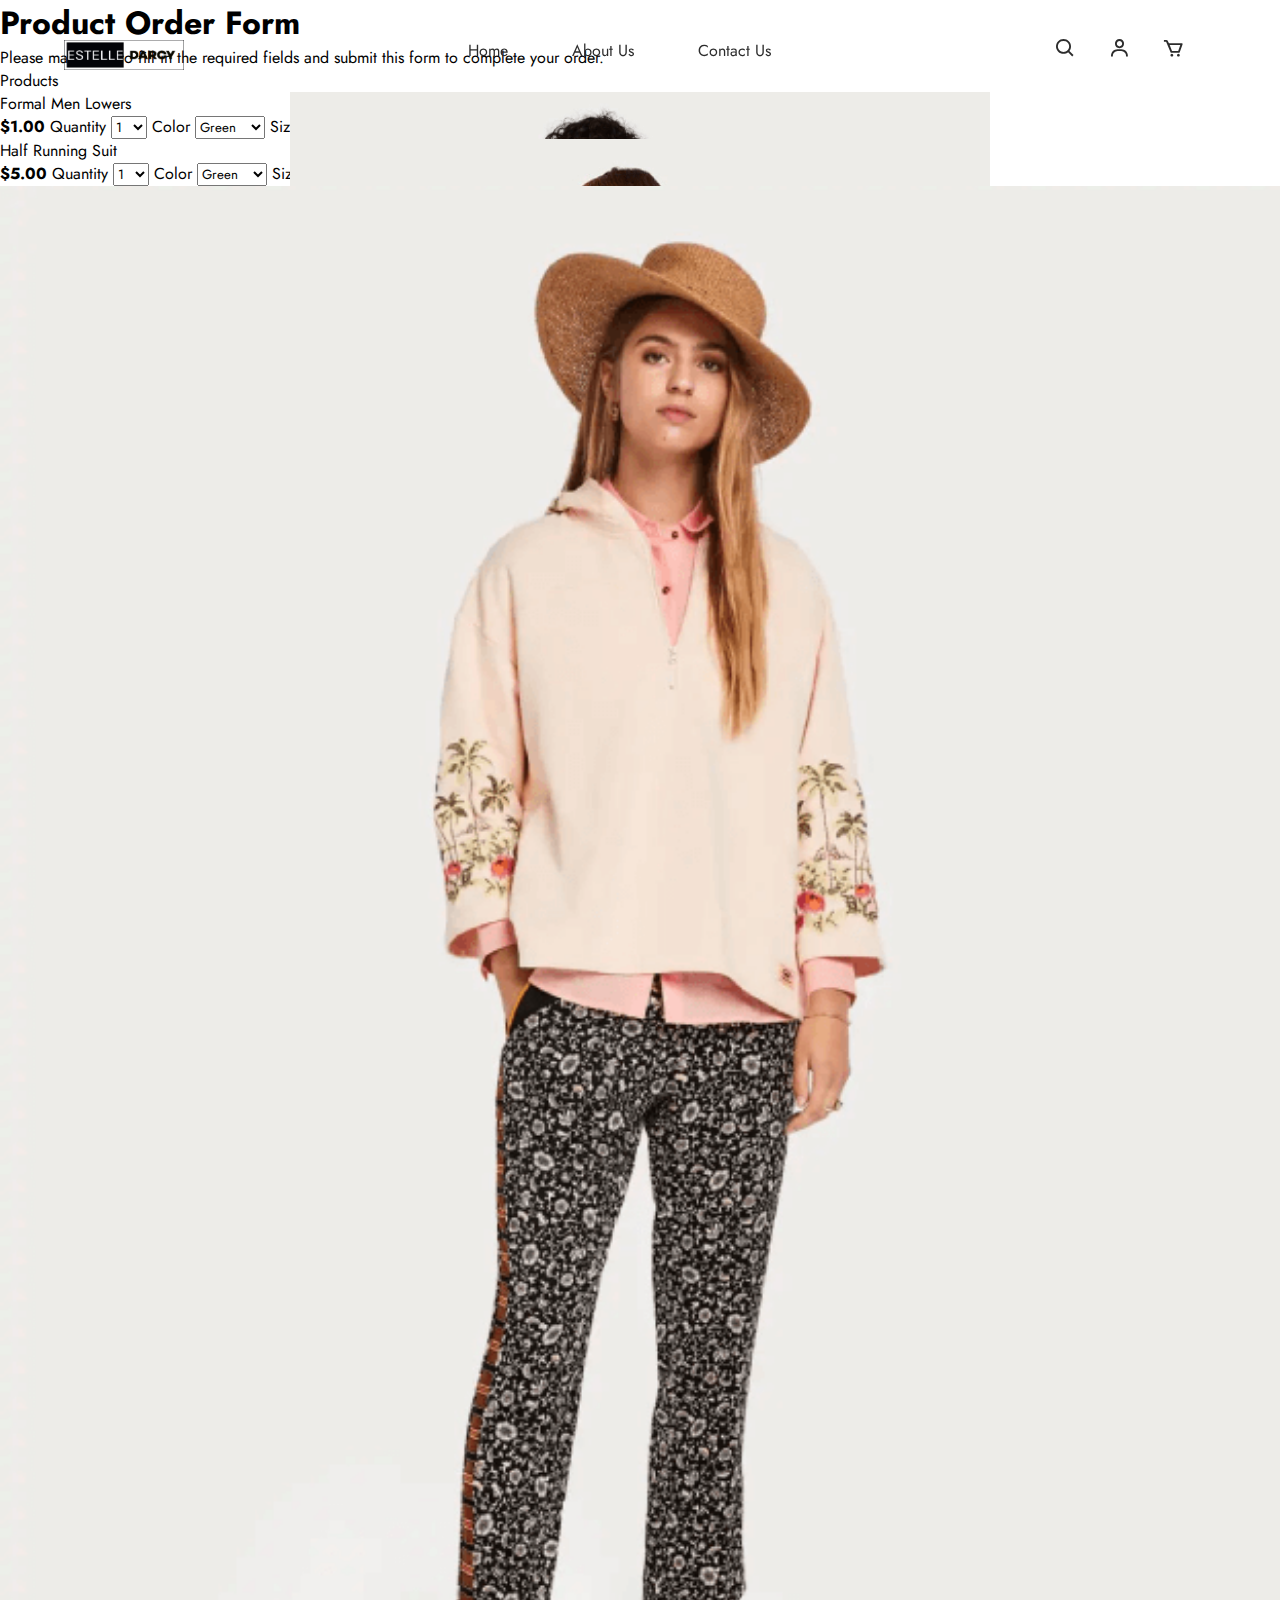
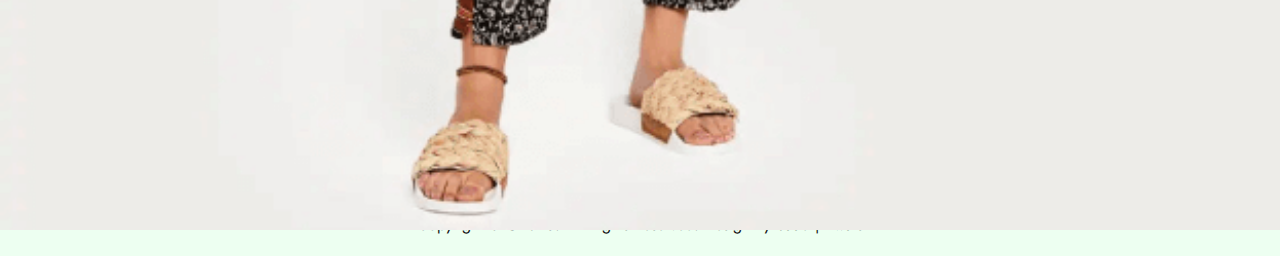
==== contactus.html @ 651a163e "code modified" ====
<!DOCTYPE html>
<html lang="en">

<head>
    <meta charset="UTF-8" />
    <meta name="viewport" content="width=device-width, initial-scale=1.0" />
    <!-- favicon link -->
    <link rel="shortcut icon" href="./Assets/Imgs/drive-download-20230809T152252Z-001/favicon_io/favicon.ico"
        type="image/x-icon" />
    <!-- CSS File link -->
    <link rel="stylesheet" href="./style/style.css" />
    <link rel="preconnect" href="https://fonts.googleapis.com" />
    <link rel="preconnect" href="https://fonts.gstatic.com" crossorigin />
    <link type="text/css" rel="stylesheet"
        href="https://cdn01.jotfor.ms/themes/CSS/5e6b428acc8c4e222d1beb91.css?v=3.3.44332&themeRevisionID=63a2351435646363a50e3ee0" />
    <link type="text/css" rel="stylesheet"
        href="https://cdn02.jotfor.ms/css/styles/payment/payment_styles.css?3.3.44332" />
    <link type="text/css" rel="stylesheet"
        href="https://cdn03.jotfor.ms/css/styles/payment/payment_feature.css?3.3.44332" />
    <link type="text/css" rel="stylesheet" href="https://cdn01.jotfor.ms/stylebuilder/donationBox.css?v=3.3.44332" />
    <link
        href="https://fonts.googleapis.com/css2?family=Jost:ital,wght@0,200;0,300;0,400;0,500;0,700;1,100&display=swap"
        rel="stylesheet" />
    <link rel="stylesheet" href="https://cdnjs.cloudflare.com/ajax/libs/font-awesome/6.4.2/css/all.min.css"
        integrity="sha512-z3gLpd7yknf1YoNbCzqRKc4qyor8gaKU1qmn+CShxbuBusANI9QpRohGBreCFkKxLhei6S9CQXFEbbKuqLg0DA=="
        crossorigin="anonymous" referrerpolicy="no-referrer" />
    <link rel="stylesheet" href="https://unpkg.com/boxicons@latest/css/boxicons.min.css" />
    <title>Contact Us</title>
</head>

<body>
    <!-- Header Section -->
    <header>
        <a href="#" class="logo">
            <img src="./Assets/Imgs/drive-download-20230809T152252Z-001/Untitled-1 [Recovered].png" alt="Site-logo" />
        </a>
        <ul class="navmenu">
            <li><a href="./Home.html">Home</a></li>
            <li><a href="#">About Us</a></li>
            <li><a href="./contactus.html">Contact Us</a></li>
        </ul>
        <div class="nav-icon">
            <a href="#"><i class="bx bx-search"></i></a>
            <a href="#"><i class="bx bx-user"></i></a>
            <a href="#"><i class="bx bx-cart"></i></a>
            <!-- <div class="bx bx-menu" id="menu-icon"></div> -->
        </div>
    </header>
    <!-- Form-section -->
    <form class="jotform-form" action="https://submit.jotform.com/submit/232235833407453" method="post"
        name="form_232235833407453" id="232235833407453" accept-charset="utf-8" autocomplete="on">
        <div role="main" class="form-all">
            <ul class="form-section page-section">
                <li id="cid_1" class="form-input-wide" data-type="control_head">
                    <div class="form-header-group header-large">
                        <div class="header-text httal htvam">
                            <h1 id="header_1" class="form-header" data-component="header">
                                Product Order Form
                            </h1>
                            <div id="subHeader_1" class="form-subHeader">
                                Please make sure to fill in the required fields and submit
                                this form to complete your order.
                            </div>
                        </div>
                    </div>
                </li>
                <li class="form-line card-3col" data-type="control_paypalcomplete" id="id_19" data-payment="true">
                    <label class="form-label form-label-top" id="label_19" for="input_19">Products</label>
                    <div id="cid_19" class="form-input-wide" data-layout="full">
                        <div data-wrapper-react="true">
                            <div data-wrapper-react="true" class="product-container-wrapper">
                                <div data-wrapper-react="true">
                                    <span
                                        class="form-product-item hover-product-item on_col1 show_image show_option full_img new_ui"
                                        categories="non-categorized" pid="1001" aria-labelledby="label_19">
                                        <div data-wrapper-react="true" class="form-product-item-detail new_ui">
                                            <div class="p_image">
                                                <div class="image_area form-product-image-with-options">
                                                    <div style="
                                position: absolute;
                                width: 100%;
                                height: 100%;
                              ">
                                                        <img style="
                                  width: 100%;
                                  height: 100%;
                                  object-fit: contain;
                                " src="./Assets/Imgs/drive-download-20230809T152252Z-001/2.jpg" loading="lazy" />
                                                    </div>
                                                </div>
                                            </div>
                                            <div for="input_19_1001" class="form-product-container">
                                                <span data-wrapper-react="true">
                                                    <div class="title_description">
                                                        <span class="form-product-name"
                                                            id="product-name-input_19_1001">Formal Men Lowers</span>
                                                        <span class="form-product-description"
                                                            id="product-name-description-input_19_1001">
                                                        </span>
                                                    </div>
                                                    <span class="form-product-details">
                                                        <b>
                                                            <span data-wrapper-react="true">$<span
                                                                    id="input_19_1001_price">1.00</span></span>
                                                        </b>
                                                    </span>
                                                </span>
                                                <span class="form-sub-label-container" style="vertical-align: top">
                                                    <label class="form-sub-label" for="input_19_quantity_1001_0"
                                                        style="min-height: 13px" aria-hidden="false">Quantity</label>
                                                    <span class="select_cont">
                                                        <select class="form-dropdown"
                                                            name="q19_products[special_1001][item_0]"
                                                            id="input_19_quantity_1001_0" aria-label="Select Quantity">
                                                            <option value="1">1</option>
                                                            <option value="2">2</option>
                                                            <option value="3">3</option>
                                                            <option value="4">4</option>
                                                            <option value="5">5</option>
                                                            <option value="6">6</option>
                                                            <option value="7">7</option>
                                                            <option value="8">8</option>
                                                            <option value="9">9</option>
                                                            <option value="10">10</option>
                                                        </select>
                                                    </span>
                                                </span>
                                                <span class="form-sub-label-container" style="vertical-align: top">
                                                    <label class="form-sub-label" for="input_19_custom_1001_1"
                                                        style="min-height: 13px" aria-hidden="false">Color</label>
                                                    <span class="select_cont">
                                                        <select class="form-dropdown"
                                                            name="q19_products[special_1001][item_1]"
                                                            id="input_19_custom_1001_1" aria-label="Select Color">
                                                            <option value="Green">Green</option>
                                                            <option value="Blue">Blue</option>
                                                            <option value="Red">Red</option>
                                                            <option value="Yellow">Yellow</option>
                                                            <option value="Magenta">Magenta</option>
                                                            <option value="Grey">Grey</option>
                                                        </select>
                                                    </span>
                                                </span>
                                                <span class="form-sub-label-container" style="vertical-align: top">
                                                    <label class="form-sub-label" for="input_19_custom_1001_2"
                                                        style="min-height: 13px" aria-hidden="false">Size</label>
                                                    <span class="select_cont">
                                                        <select class="form-dropdown"
                                                            name="q19_products[special_1001][item_2]"
                                                            id="input_19_custom_1001_2"
                                                            aria-label="Select T-Shirt Size">
                                                            <option value="XS">XS</option>
                                                            <option value="S">S</option>
                                                            <option value="M">M</option>
                                                            <option value="L">L</option>
                                                            <option value="XL">XL</option>
                                                            <option value="XXL">XXL</option>
                                                            <option value="XXXL">XXXL</option>
                                                        </select></span>
                                                </span>
                                            </div>
                                        </div>
                                    </span>
                                    <span
                                        class="form-product-item hover-product-item on_col2 show_image show_option full_img new_ui"
                                        categories="non-categorized" pid="1002" aria-labelledby="label_19">
                                        <div data-wrapper-react="true" class="form-product-item-detail new_ui">
                                            <div class="p_image">
                                                <div class="image_area form-product-image-with-options">
                                                    <div style="
                                position: absolute;
                                width: 100%;
                                height: 100%;
                              ">
                                                        <img style="
                                  width: 100%;
                                  height: 100%;
                                  object-fit: contain;
                                " src="./Assets/Imgs/drive-download-20230809T152252Z-001/3.jpg" loading="lazy" />
                                                    </div>
                                                </div>
                                            </div>
                                            <div for="input_19_1002" class="form-product-container">
                                                <span data-wrapper-react="true">
                                                    <div class="title_description">
                                                        <span class="form-product-name"
                                                            id="product-name-input_19_1002">Half Running Suit</span>
                                                        <span class="form-product-description"
                                                            id="product-name-description-input_19_1002">
                                                        </span>
                                                    </div>
                                                    <span class="form-product-details">
                                                        <b>
                                                            <span data-wrapper-react="true">$<span
                                                                    id="input_19_1002_price">5.00</span>
                                                            </span>
                                                        </b>
                                                    </span>
                                                </span>
                                                <span class="form-sub-label-container" style="vertical-align: top">
                                                    <label class="form-sub-label" for="input_19_quantity_1002_0"
                                                        style="min-height: 13px" aria-hidden="false">Quantity</label>
                                                    <span class="select_cont">
                                                        <select class="form-dropdown"
                                                            name="q19_products[special_1002][item_0]"
                                                            id="input_19_quantity_1002_0" aria-label="Select Quantity">
                                                            <option value="1">1</option>
                                                            <option value="2">2</option>
                                                            <option value="3">3</option>
                                                            <option value="4">4</option>
                                                            <option value="5">5</option>
                                                            <option value="6">6</option>
                                                            <option value="7">7</option>
                                                            <option value="8">8</option>
                                                            <option value="9">9</option>
                                                            <option value="10">10</option>
                                                        </select>
                                                    </span>
                                                </span>
                                                <span class="form-sub-label-container" style="vertical-align: top">
                                                    <label class="form-sub-label" for="input_19_custom_1002_1"
                                                        style="min-height: 13px" aria-hidden="false">Color</label>
                                                    <span class="select_cont">
                                                        <select class="form-dropdown"
                                                            name="q19_products[special_1002][item_1]"
                                                            id="input_19_custom_1002_1" aria-label="Select Color">
                                                            <option value="Green">Green</option>
                                                            <option value="Blue">Blue</option>
                                                            <option value="Red">Red</option>
                                                            <option value="Black">Black</option>
                                                            <option value="Magenta">Magenta</option>
                                                        </select>
                                                    </span>
                                                </span>
                                                <span class="form-sub-label-container" style="vertical-align: top">
                                                    <label class="form-sub-label" for="input_19_custom_1002_2"
                                                        style="min-height: 13px" aria-hidden="false">Size</label>
                                                    <span class="select_cont">
                                                        <select class="form-dropdown"
                                                            name="q19_products[special_1002][item_2]"
                                                            id="input_19_custom_1002_2"
                                                            aria-label="Select Sweatshirt Size">
                                                            <option value="XS">XS</option>
                                                            <option value="S">S</option>
                                                            <option value="M">M</option>
                                                            <option value="L">L</option>
                                                            <option value="XL">XL</option>
                                                            <option value="XXL">XXL</option>
                                                            <option value="XXXL">XXXL</option>
                                                        </select>
                                                    </span>
                                                </span>
                                            </div>
                                            <div class="focus_action_button_container">
                                                <a class="btn-inline-product-delete"> </a>
                                                <a class="btn-inline-product-settings"> </a>
                                            </div>
                                        </div>
                                    </span>
                                    <div class="p_item_separator"></div>
                                    <span
                                        class="form-product-item hover-product-item on_col3 show_image show_option new_ui"
                                        categories="non-categorized" pid="1003" aria-labelledby="label_19">
                                        <div data-wrapper-react="true" class="form-product-item-detail new_ui">
                                            <div class="p_col">
                                                <div class="p_checkbox"></div>
                                            </div>
                                            <div class="p_image">
                                                <div class="image_area form-product-image-with-options">
                                                    <div style="
                                position: absolute;
                                width: 100%;
                                height: 100;
                              ">
                                                        <img role="img" style="
                                  width: 100%;
                                  height: 100%;
                                  object-fit: cover;
                                " src="./Assets/Imgs/drive-download-20230809T152252Z-001/1.jpg" loading="lazy" />
                                                    </div>
                                                </div>
                                            </div>
                                            <div for="input_19_1003" class="form-product-container">
                                                <span data-wrapper-react="true">
                                                    <div class="title_description">
                                                        <span class="form-product-name"
                                                            id="product-name-input_19_1003">Half Running Suit</span>
                                                        <span class="form-product-description"
                                                            id="product-name-description-input_19_1003"></span>
                                                    </div>
                                                    <span class="form-product-details">
                                                        <b>
                                                            <span data-wrapper-react="true">$
                                                                <span id="input_19_1003_price">10.00</span>
                                                            </span>
                                                        </b>
                                                    </span>
                                                </span>
                                                <span class="form-sub-label-container" style="vertical-align: top">
                                                    <label class="form-sub-label" for="input_19_quantity_1003_0"
                                                        style="min-height: 13px" aria-hidden="false">Quantity</label>
                                                    <span class="select_cont">
                                                        <select class="form-dropdown"
                                                            name="q19_products[special_1003][item_0]"
                                                            id="input_19_quantity_1003_0" aria-label="Select Quantity">
                                                            <option value="1">1</option>
                                                            <option value="2">2</option>
                                                            <option value="3">3</option>
                                                            <option value="4">4</option>
                                                            <option value="5">5</option>
                                                            <option value="6">6</option>
                                                            <option value="7">7</option>
                                                            <option value="8">8</option>
                                                            <option value="9">9</option>
                                                            <option value="10">10</option>
                                                        </select>
                                                    </span>
                                                </span>
                                                <span class="form-sub-label-container" style="vertical-align: top">
                                                    <label class="form-sub-label" for="input_19_custom_1003_1"
                                                        style="min-height: 13px" aria-hidden="false">Color</label>
                                                    <span class="select_cont">
                                                        <select class="form-dropdown"
                                                            name="q19_products[special_1003][item_1]"
                                                            id="input_19_custom_1003_1" aria-label="Select Shoe Size">
                                                            <option value="Green">Green</option>
                                                            <option value="Red">Red</option>
                                                            <option value="Black">Black</option>
                                                            <option value="White">White</option>
                                                            <option value="Blue">Blue</option>
                                                            <option value="Green">Green</option>
                                                            <option value="Yellow">Yellow</option>
                                                            <option value="Peach">Peach</option>
                                                            <option value="Skin">Skin</option>
                                                            <option value="Off white">Off white</option>
                                                            <option value="Royal blue">Royal Blue</option>
                                                        </select>
                                                    </span></span>
                                                <span class="form-sub-label-container" style="vertical-align: top">
                                                    <label class="form-sub-label" for="input_19_custom_1002_2"
                                                        style="min-height: 13px" aria-hidden="false">Size</label>
                                                    <span class="select_cont">
                                                        <select class="form-dropdown"
                                                            name="q19_products[special_1002][item_2]"
                                                            id="input_19_custom_1002_2"
                                                            aria-label="Select Sweatshirt Size">
                                                            <option value="XS">XS</option>
                                                            <option value="S">S</option>
                                                            <option value="M">M</option>
                                                            <option value="L">L</option>
                                                            <option value="XL">XL</option>
                                                            <option value="XXL">XXL</option>
                                                            <option value="XXXL">XXXL</option>
                                                        </select>
                                                    </span>
                                                </span>
                                            </div>
                                            <div class="focus_action_button_container">
                                                <a class="btn-inline-product-delete"> </a>
                                                <a class="btn-inline-product-settings"> </a>
                                            </div>
                                        </div>
                                    </span>
                                    <div class="payment_footer new_ui">
                                        <div class="total_area">
                                            <div class="form-payment-total">
                                                <div id="total-text">Total</div>
                                                <div class="form-payment-price">
                                                    <span data-wrapper-react="true">$<span
                                                            id="payment_total">0.00</span></span>
                                                </div>
                                            </div>
                                        </div>
                                    </div>
                                </div>
                            </div>
                        </div>
                    </div>
                </li>
                <li class="form-line" data-type="control_fullname" id="id_2">
                    <label class="form-label form-label-top" id="label_2" for="first_2">Full Name</label>
                    <div id="cid_2" class="form-input-wide" data-layout="full">
                        <div data-wrapper-react="true">
                            <span class="form-sub-label-container" style="vertical-align: top" data-input-type="first">
                                <input type="text" id="first_2" name="q2_fullName2[first]" class="form-textbox"
                                    data-defaultvalue="" autocomplete="section-input_2 given-name" size="10" value=""
                                    data-component="first" aria-labelledby="label_2 sublabel_2_first" />
                                <label class="form-sub-label" for="first_2" id="sublabel_2_first"
                                    style="min-height: 13px" aria-hidden="false">First Name</label>
                            </span>
                            <span class="form-sub-label-container" style="vertical-align: top" data-input-type="last">
                                <input type="text" id="last_2" name="q2_fullName2[last]" class="form-textbox"
                                    data-defaultvalue="" autocomplete="section-input_2 family-name" size="15" value=""
                                    data-component="last" aria-labelledby="label_2 sublabel_2_last" />
                                <label class="form-sub-label" for="last_2" id="sublabel_2_last" style="min-height: 13px"
                                    aria-hidden="false">Last Name</label>
                            </span>
                        </div>
                    </div>
                </li>
                <li class="form-line" data-type="control_email" id="id_3">
                    <label class="form-label form-label-top" id="label_3" for="input_3">
                        E-mail
                    </label>
                    <div id="cid_3" class="form-input-wide" data-layout="half">
                        <span class="form-sub-label-container" style="vertical-align: top"><input type="email"
                                id="input_3" name="q3_email3" class="form-textbox validate[Email]" data-defaultvalue=""
                                style="width: 310px" size="310" value="" placeholder="ex: myname@example.com"
                                data-component="email" aria-labelledby="label_3 sublabel_input_3" /><label
                                class="form-sub-label" for="input_3" id="sublabel_input_3" style="min-height: 13px"
                                aria-hidden="false">example@example.com</label></span>
                    </div>
                </li>
                <li class="form-line" data-type="control_phone" id="id_5">
                    <label class="form-label form-label-top" id="label_5" for="input_5_full">
                        Contact Number
                    </label>
                    <div id="cid_5" class="form-input-wide" data-layout="half">
                        <span class="form-sub-label-container" style="vertical-align: top"><input type="tel"
                                id="input_5_full" name="q5_contactNumber[full]" data-type="mask-number"
                                class="mask-phone-number form-textbox validate[Fill Mask]" data-defaultvalue=""
                                autocomplete="section-input_5 tel-national" style="width: 310px" data-masked="true"
                                value="" placeholder="(000) 000-0000" data-component="phone"
                                aria-labelledby="label_5" /></span>
                    </div>
                </li>
                <li class="form-line" data-type="control_address" id="id_4">
                    <label class="form-label form-label-top" id="label_4" for="input_4_addr_line1">
                        Billing Address
                    </label>
                    <div id="cid_4" class="form-input-wide" data-layout="full">
                        <div summary="" class="form-address-table jsTest-addressField">
                            <div class="form-address-line-wrapper jsTest-address-line-wrapperField">
                                <span class="form-address-line form-address-street-line jsTest-address-lineField"><span
                                        class="form-sub-label-container" style="vertical-align: top"><input type="text"
                                            id="input_4_addr_line1" name="q4_billingAddress[addr_line1]"
                                            class="form-textbox form-address-line" data-defaultvalue=""
                                            autocomplete="section-input_4 address-line1" value=""
                                            data-component="address_line_1"
                                            aria-labelledby="label_4 sublabel_4_addr_line1" required="" /><label
                                            class="form-sub-label" for="input_4_addr_line1" id="sublabel_4_addr_line1"
                                            style="min-height: 13px" aria-hidden="false">Street
                                            Address</label></span></span>
                            </div>
                            <div class="form-address-line-wrapper jsTest-address-line-wrapperField">
                                <span class="form-address-line form-address-street-line jsTest-address-lineField"><span
                                        class="form-sub-label-container" style="vertical-align: top"><input type="text"
                                            id="input_4_addr_line2" name="q4_billingAddress[addr_line2]"
                                            class="form-textbox form-address-line" data-defaultvalue=""
                                            autocomplete="section-input_4 address-line2" value=""
                                            data-component="address_line_2"
                                            aria-labelledby="label_4 sublabel_4_addr_line2" /><label
                                            class="form-sub-label" for="input_4_addr_line2" id="sublabel_4_addr_line2"
                                            style="min-height: 13px" aria-hidden="false">Street Address Line
                                            2</label></span></span>
                            </div>
                            <div class="form-address-line-wrapper jsTest-address-line-wrapperField">
                                <span class="form-address-line form-address-city-line jsTest-address-lineField"><span
                                        class="form-sub-label-container" style="vertical-align: top"><input type="text"
                                            id="input_4_city" name="q4_billingAddress[city]"
                                            class="form-textbox form-address-city" data-defaultvalue=""
                                            autocomplete="section-input_4 address-level2" value="" data-component="city"
                                            aria-labelledby="label_4 sublabel_4_city" required="" /><label
                                            class="form-sub-label" for="input_4_city" id="sublabel_4_city"
                                            style="min-height: 13px" aria-hidden="false">City</label></span></span><span
                                    class="form-address-line form-address-state-line jsTest-address-lineField"><span
                                        class="form-sub-label-container" style="vertical-align: top"><input type="text"
                                            id="input_4_state" name="q4_billingAddress[state]"
                                            class="form-textbox form-address-state" data-defaultvalue=""
                                            autocomplete="section-input_4 address-level1" value=""
                                            data-component="state" aria-labelledby="label_4 sublabel_4_state"
                                            required="" /><label class="form-sub-label" for="input_4_state"
                                            id="sublabel_4_state" style="min-height: 13px" aria-hidden="false">State /
                                            Province</label></span></span>
                            </div>
                            <div class="form-address-line-wrapper jsTest-address-line-wrapperField">
                                <span class="form-address-line form-address-zip-line jsTest-address-lineField"><span
                                        class="form-sub-label-container" style="vertical-align: top"><input type="text"
                                            id="input_4_postal" name="q4_billingAddress[postal]"
                                            class="form-textbox form-address-postal" data-defaultvalue=""
                                            autocomplete="section-input_4 postal-code" value="" data-component="zip"
                                            aria-labelledby="label_4 sublabel_4_postal" required="" /><label
                                            class="form-sub-label" for="input_4_postal" id="sublabel_4_postal"
                                            style="min-height: 13px" aria-hidden="false">Postal / Zip
                                            Code</label></span></span><span
                                    class="form-address-line form-address-country-line jsTest-address-lineField"><span
                                        class="form-sub-label-container" style="vertical-align: top"><select
                                            class="form-dropdown form-address-country" name="q4_billingAddress[country]"
                                            id="input_4_country" data-component="country" required=""
                                            aria-labelledby="label_4 sublabel_4_country"
                                            autocomplete="section-input_4 country">
                                            <option value="">Please Select</option>
                                            <option value="British Virgin Islands">
                                                British Virgin Islands
                                            </option>
                                            <option value="Isle of Man">Isle of Man</option>
                                            <option value="US Virgin Islands">
                                                US Virgin Islands
                                            </option>
                                            <option value="Wallis and Futuna">
                                                Wallis and Futuna
                                            </option>
                                            <option value="Western Sahara">Western Sahara</option>
                                            <option value="Yemen">Yemen</option>
                                            <option value="Zambia">Zambia</option>
                                            <option value="Zimbabwe">Zimbabwe</option>
                                            <option value="other">Other</option>
                                        </select>
                                        <label class="form-sub-label" for="input_4_country" id="sublabel_4_country"
                                            style="min-height: 13px" aria-hidden="false">Country</label>
                                    </span></span>
                            </div>
                        </div>
                    </div>
                </li>
                <li class="form-line" data-type="control_radio" id="id_17">
                    <label class="form-label form-label-top form-label-auto" id="label_17" for="input_17">
                        Is shipping address same as billing address?
                    </label>
                    <div id="cid_17" class="form-input-wide" data-layout="full">
                        <div class="form-single-column" role="group" aria-labelledby="label_17" data-component="radio">
                            <span class="form-radio-item" style="clear: left"><span class="dragger-item"></span><input
                                    type="radio" aria-describedby="label_17" class="form-radio" id="input_17_0"
                                    name="q17_isShipping17" value="Yes" /><label id="label_input_17_0"
                                    for="input_17_0">Yes</label></span><span class="form-radio-item"
                                style="clear: left"><span class="dragger-item"></span><input type="radio"
                                    aria-describedby="label_17" class="form-radio" id="input_17_1"
                                    name="q17_isShipping17" value="No" /><label id="label_input_17_1"
                                    for="input_17_1">No</label></span>
                        </div>
                    </div>
                </li>
                <li class="form-line form-field-hidden" style="display: none" data-type="control_address" id="id_10">
                    <label class="form-label form-label-top" id="label_10" for="input_10_addr_line1">
                        Shipping Adress
                    </label>
                    <div id="cid_10" class="form-input-wide" data-layout="full">
                        <div summary="" class="form-address-table jsTest-addressField">
                            <div class="form-address-line-wrapper jsTest-address-line-wrapperField">
                                <span class="form-address-line form-address-street-line jsTest-address-lineField"><span
                                        class="form-sub-label-container" style="vertical-align: top"><input type="text"
                                            id="input_10_addr_line1" name="q10_shippingAdress[addr_line1]"
                                            class="form-textbox form-address-line" data-defaultvalue=""
                                            autocomplete="section-input_10 address-line1" value=""
                                            data-component="address_line_1"
                                            aria-labelledby="label_10 sublabel_10_addr_line1" required="" /><label
                                            class="form-sub-label" for="input_10_addr_line1" id="sublabel_10_addr_line1"
                                            style="min-height: 13px" aria-hidden="false">Street
                                            Address</label></span></span>
                            </div>
                            <div class="form-address-line-wrapper jsTest-address-line-wrapperField">
                                <span class="form-address-line form-address-street-line jsTest-address-lineField"><span
                                        class="form-sub-label-container" style="vertical-align: top"><input type="text"
                                            id="input_10_addr_line2" name="q10_shippingAdress[addr_line2]"
                                            class="form-textbox form-address-line" data-defaultvalue=""
                                            autocomplete="section-input_10 address-line2" value=""
                                            data-component="address_line_2"
                                            aria-labelledby="label_10 sublabel_10_addr_line2" /><label
                                            class="form-sub-label" for="input_10_addr_line2" id="sublabel_10_addr_line2"
                                            style="min-height: 13px" aria-hidden="false">Street Address Line
                                            2</label></span></span>
                            </div>
                            <div class="form-address-line-wrapper jsTest-address-line-wrapperField">
                                <span class="form-address-line form-address-city-line jsTest-address-lineField"><span
                                        class="form-sub-label-container" style="vertical-align: top"><input type="text"
                                            id="input_10_city" name="q10_shippingAdress[city]"
                                            class="form-textbox form-address-city" data-defaultvalue=""
                                            autocomplete="section-input_10 address-level2" value=""
                                            data-component="city" aria-labelledby="label_10 sublabel_10_city"
                                            required="" /><label class="form-sub-label" for="input_10_city"
                                            id="sublabel_10_city" style="min-height: 13px"
                                            aria-hidden="false">City</label></span></span><span
                                    class="form-address-line form-address-state-line jsTest-address-lineField"><span
                                        class="form-sub-label-container" style="vertical-align: top"><input type="text"
                                            id="input_10_state" name="q10_shippingAdress[state]"
                                            class="form-textbox form-address-state" data-defaultvalue=""
                                            autocomplete="section-input_10 address-level1" value=""
                                            data-component="state" aria-labelledby="label_10 sublabel_10_state"
                                            required="" /><label class="form-sub-label" for="input_10_state"
                                            id="sublabel_10_state" style="min-height: 13px" aria-hidden="false">State /
                                            Province</label></span></span>
                            </div>
                            <div class="form-address-line-wrapper jsTest-address-line-wrapperField">
                                <span class="form-address-line form-address-zip-line jsTest-address-lineField"><span
                                        class="form-sub-label-container" style="vertical-align: top"><input type="text"
                                            id="input_10_postal" name="q10_shippingAdress[postal]"
                                            class="form-textbox form-address-postal" data-defaultvalue=""
                                            autocomplete="section-input_10 postal-code" value="" data-component="zip"
                                            aria-labelledby="label_10 sublabel_10_postal" required="" /><label
                                            class="form-sub-label" for="input_10_postal" id="sublabel_10_postal"
                                            style="min-height: 13px" aria-hidden="false">Postal / Zip
                                            Code</label></span></span>
                            </div>
                        </div>
                    </div>
                </li>
                <li class="form-line" data-type="control_radio" id="id_15">
                    <label class="form-label form-label-top" id="label_15" for="input_15">
                        Send Gift?
                    </label>
                    <div id="cid_15" class="form-input-wide" data-layout="full">
                        <div class="form-single-column" role="group" aria-labelledby="label_15" data-component="radio">
                            <span class="form-radio-item" style="clear: left"><span class="dragger-item"></span><input
                                    type="radio" aria-describedby="label_15" class="form-radio" id="input_15_0"
                                    name="q15_sendGift15" value="Yes" /><label id="label_input_15_0"
                                    for="input_15_0">Yes</label></span><span class="form-radio-item"
                                style="clear: left"><span class="dragger-item"></span><input type="radio"
                                    aria-describedby="label_15" class="form-radio" id="input_15_1" name="q15_sendGift15"
                                    value="No" /><label id="label_input_15_1" for="input_15_1">No</label></span>
                        </div>
                    </div>
                </li>
                <li class="form-line form-field-hidden" style="display: none" data-type="control_fullname" id="id_11">
                    <label class="form-label form-label-top" id="label_11" for="first_11">
                        Recipient's Full Name
                    </label>
                    <div id="cid_11" class="form-input-wide" data-layout="full">
                        <div data-wrapper-react="true">
                            <span class="form-sub-label-container" style="vertical-align: top"
                                data-input-type="first"><input type="text" id="first_11"
                                    name="q11_recipientsFull[first]" class="form-textbox" data-defaultvalue=""
                                    autocomplete="section-input_11 given-name" size="10" value="" data-component="first"
                                    aria-labelledby="label_11 sublabel_11_first" /><label class="form-sub-label"
                                    for="first_11" id="sublabel_11_first" style="min-height: 13px"
                                    aria-hidden="false">First Name</label></span><span class="form-sub-label-container"
                                style="vertical-align: top" data-input-type="last"><input type="text" id="last_11"
                                    name="q11_recipientsFull[last]" class="form-textbox" data-defaultvalue=""
                                    autocomplete="section-input_11 family-name" size="15" value="" data-component="last"
                                    aria-labelledby="label_11 sublabel_11_last" /><label class="form-sub-label"
                                    for="last_11" id="sublabel_11_last" style="min-height: 13px"
                                    aria-hidden="false">Last Name</label></span>
                        </div>
                    </div>
                </li>
                <li class="form-line form-field-hidden" style="display: none" data-type="control_textarea" id="id_18">
                    <label class="form-label form-label-top form-label-auto" id="label_18" for="input_18">
                        Gift Message
                    </label>
                    <div id="cid_18" class="form-input-wide" data-layout="full">
                        <textarea id="input_18" class="form-textarea" name="q18_giftMessage"
                            style="width: 648px; height: 163px" data-component="textarea"
                            aria-labelledby="label_18"></textarea>
                    </div>
                </li>
                <li class="form-line" data-type="control_textarea" id="id_14">
                    <label class="form-label form-label-top" id="label_14" for="input_14">
                        Special Instructions
                    </label>
                    <div id="cid_14" class="form-input-wide" data-layout="full">
                        <textarea id="input_14" class="form-textarea" name="q14_specialInstructions"
                            style="width: 648px; height: 163px" data-component="textarea"
                            aria-labelledby="label_14"></textarea>
                    </div>
                </li>
                <li class="form-line" data-type="control_button" id="id_33">
                    <div id="cid_33" class="form-input-wide" data-layout="full">
                        <div data-align="auto"
                            class="form-buttons-wrapper form-buttons-auto jsTest-button-wrapperField">
                            <button id="input_33" type="submit"
                                class="submit-button jf-form-buttons jsTest-submitField"
                                data-component="button" data-content="">
                                Submit
                            </button>
                        </div>
                    </div>
                </li>
                <li class="form-line" data-type="control_paymentmethods" id="id_20">
                    <label class="form-label form-label-top" id="label_20" for="input_20">
                        Payment Methods
                    </label>
                    <div id="cid_20" class="form-input-wide" data-layout="full">
                        <div class="payment-methods-area">
                            <div data-wrapper-react="true" class="paypalcomplete-payment-wrapper" data-sandbox="enabled"
                                data-currency="USD" data-merchantid="" data-auth-only="No" data-show-spb="true"
                                data-show-card-fields="true">
                                <div id="paypal-commerce-platform-container">
                                    <div class="paypal-toggle-buttons">
                                        <div class="paypal-toggle">
                                            <div id="paypal-card-fields">
                                                <div class="payment-method-container" data-id="paypal-card-fields">
                                                    <input type="radio" class="form-radio" name="paypal-payment-method"
                                                        data-id="paypal-card-fields" id="paypal-card-fields-input"
                                                        aria-describedby="label_20" /><label
                                                        for="paypal-card-fields-input"><span class="CC_ico"></span>Debit
                                                        or Credit
                                                        Card</label>
                                                </div>
                                            </div>
                                            <div id="paypal-smart-buttons">
                                                <div class="payment-method-container" data-id="paypal-smart-buttons">
                                                    <input type="radio" class="form-radio" name="paypal-payment-method"
                                                        data-id="paypal-smart-buttons" id="paypal-smart-buttons-input"
                                                        aria-label="Paypal" aria-describedby="label_20" /><label
                                                        for="paypal-smart-buttons-input" aria-hidden="true"></label>
                                                </div>
                                            </div>
                                        </div>
                                    </div>
                                    <div class="paypal-toggle-content" render-paypal-type="">
                                        <div class="content-area">
                                            <div id="paypal-credit-card-fields">
                                                <div class="paypal-commerce-platform">
                                                    <div class="paypal-content">
                                                        <table class="form-address-table payment-form-table"
                                                            style="border: 0" cellpadding="0" cellspacing="0"
                                                            role="presentation">
                                                            <tbody>
                                                                <tr>
                                                                    <td width="50%">
                                                                        <span class="form-sub-label-container"
                                                                            style="vertical-align: top"><input
                                                                                type="text" id="19_cc_firstName"
                                                                                name="q19_products[cc_firstName]"
                                                                                class="form-textbox cc_firstName"
                                                                                data-defaultvalue="" size="20" value=""
                                                                                data-component="cc_firstName"
                                                                                aria-label="First Name" /><label
                                                                                class="form-sub-label"
                                                                                for="19_cc_firstName"
                                                                                id="sublabel_cc_firstName" style="
                                            min-height: 13px;
                                            margin: 0 0 3px 0;
                                          " aria-hidden="false">First Name</label></span>
                                                                    </td>
                                                                    <td width="50%">
                                                                        <span class="form-sub-label-container"
                                                                            style="vertical-align: top"><input
                                                                                type="text" id="19_cc_lastName"
                                                                                name="q19_products[cc_lastName]"
                                                                                class="form-textbox cc_lastName"
                                                                                data-defaultvalue="" size="20" value=""
                                                                                data-component="cc_lastName"
                                                                                aria-label="Last Name" /><label
                                                                                class="form-sub-label"
                                                                                for="19_cc_lastName"
                                                                                id="sublabel_cc_lastName" style="
                                            min-height: 13px;
                                            margin: 0 0 3px 0;
                                          " aria-hidden="false">Last Name</label></span>
                                                                    </td>
                                                                </tr>
                                                                <tr class="if_cc_field">
                                                                    <td width="50%">
                                                                        <span class="form-sub-label-container"
                                                                            style="vertical-align: top">
                                                                            <div
                                                                                class="form-textbox cc_numberMount cc_number">
                                                                            </div>
                                                                            <label class="form-sub-label"
                                                                                for="19_cc_number"
                                                                                id="sublabel_cc_number" style="
                                            min-height: 13px;
                                            margin: 0 0 3px 0;
                                          " aria-hidden="false">Credit Card Number</label>
                                                                        </span>
                                                                    </td>
                                                                    <td width="50%">
                                                                        <span class="form-sub-label-container"
                                                                            style="vertical-align: top">
                                                                            <div
                                                                                class="form-textbox cc_ccvMount cc_ccv">
                                                                            </div>
                                                                            <label class="form-sub-label"
                                                                                for="19_cc_ccv" id="sublabel_cc_ccv"
                                                                                style="
                                            min-height: 13px;
                                            margin: 0 0 3px 0;
                                          " aria-hidden="false">Security Code</label>
                                                                        </span>
                                                                    </td>
                                                                </tr>
                                                                <tr>
                                                                    <td width="50%">
                                                                        <span class="form-sub-label-container"
                                                                            style="vertical-align: top">
                                                                            <div
                                                                                class="form-textbox cc_cardExpiryMount cc_card_expiry">
                                                                            </div>
                                                                            <label class="form-sub-label"
                                                                                for="19_cc_card_expiry"
                                                                                id="sublabel_cc_card_expiry" style="
                                            min-height: 13px;
                                            margin: 0 0 3px 0;
                                          " aria-hidden="false">Card Expiration</label>
                                                                        </span>
                                                                    </td>
                                                                    <td width="50%">
                                                                <tr style="display: none">
                                                                    <td>
                                                                        <input id="paypal_complete_dummy"
                                                                            style="display: none" />
                                                                    </td>
                                                                </tr>
                                                                </td>
                                                                </tr>
                                                                <div id="payments-sdk__contingency-lightbox"></div>
                                                            </tbody>
                                                        </table>
                                                    </div>
                                                </div>
                                            </div>
                                            <div id="paypal-spb-area">
                                                <p>
                                                    Please click one of the PayPal options to complete
                                                    payment and <b>submit</b> the form.
                                                </p>
                                                <div id="paypal-button-container" style="pointer-events: "></div>
                                            </div>
                                        </div>
                                        <div class="paypal-paylater-messages" style="display: block; padding-top: 12px">
                                            <div class="message-area"></div>
                                        </div>
                                    </div>
                                </div>
                            </div>
                            <input type="hidden" id="input_20_payment_method" name="q20_paymentMethods[payment_method]"
                                class="" data-defaultvalue="" value="" data-component="payment_method" />
                        </div>
                    </div>
                </li>
                <li style="display: none">
                    Should be Empty: <input type="text" name="website" value="" />
                </li>
            </ul>
        </div>
    </form>
    <!-- contact section -->
    <section class="contact">
        <div class="contact-info">
            <div class="first-info">
                <img src="./Assets/Imgs/drive-download-20230809T152252Z-001/logo.png" alt="" />
                <p>6578 Shahraifaisal karachi,<br />Karachi Pakistan 890765</p>
                <p>0098092121</p>
                <p>example@gmail.com</p>
                <div class="social-icon">
                    <a href="#"><i class="bx bxl-facebook"></i></a>
                    <a href="#"><i class="bx bxl-twitter"></i></a>
                    <a href="#"><i class="bx bxl-instagram"></i></a>
                    <a href="#"><i class="bx bxl-youtube"></i></a>
                    <a href="#"><i class="bx bxl-linkedin"></i></a>
                </div>
                <div class="second-info">
                    <h4>Support</h4>
                    <p>Contact us</p>
                    <p>About page</p>
                    <p>Size Guide</p>
                    <p>Shopping & Resturns</p>
                    <p>Privacy</p>
                </div>
                <div class="third-info">
                    <h4>Shop</h4>
                    <p>Men's Shopping</p>
                    <p>Women's Shopping</p>
                    <p>Kid's Shopping</p>
                    <p>Furniture</p>
                    <p>Discount</p>
                </div>
                <div class="fourth-info">
                    <h4>Company</h4>
                    <p>About</p>
                    <p>Blog</p>
                    <p>Affiliate</p>
                    <p>Login</p>
                </div>
                <div class="five">
                    <h4>Subscribe</h4>
                    <p>
                        Recevice Updates, Hot Deals, Discounts Sent Straight In Your Inbox
                        Daily
                    </p>
                    <p>
                        Lorem ipsum dolor sit amet, consectetur adipisicing elit. Sunt,
                        magni?
                    </p>
                    <p>
                        Lorem ipsum dolor sit, amet consectetur adipisicing elit. Maxime,
                        suscipit!
                    </p>
                </div>
            </div>
        </div>
    </section>
    <!-- footer section -->
    <footer>
        <div class="end-text">
            <p>
                Copyright &copy; @2023. All Rights Reserved. Design by Saad | Awais
            </p>
        </div>
    </footer>
</body>

</html>
---- style/style.css ----
*{
    margin: 0;
    padding: 0;
    box-sizing: border-box;
    scroll-behavior: smooth ;
    font-family: 'Jost', sans-serif;
    list-style: none;
    text-decoration: none;
}
/* Header Section */
header{
    position: fixed;
    width: 100%;
    top: 0;
    right: 0;
    z-index: 1000;
    display: flex;
    align-items: center;
    justify-content: space-between;
    padding: 1.5rem 4rem;
}
.logo img{
    max-width: 120px;
    height: auto;
    margin-top: 1rem;
}
.navmenu{
    display: flex;
}
.navmenu a{
    color: #2c2c2c;
    font-size: 1rem;
    text-transform: capitalize;
    padding: 1rem 2rem;
    font-weight: 400;
    transition: all .42s ease;
}
.navmenu a:hover{
    color: #EE1C47;
}
.nav-icon{
    display: flex;
    align-items: center;
}
.nav-icon i{
    margin-right: 2rem;
    color: #2c2c2c;
    font-size: 1.4rem;
    font-weight: 400;
    transition: all .42s ease;
}
.nav-icon i:hover{
    transform: scale(1.1);
    color:#EE1C47 ;
}
/* #menu-icon{
    font-size: 1rem;
    color: #2c2c2c;
    z-index: 10001;
    cursor: pointer;
} */
/* Home Page Section */
section{
    padding: 3rem 8rem; 
}
.main-home{
    width: 100%;
    height: 100vh;
    background-image:url(../Assets/Imgs/drive-download-20230809T152252Z-001/banner-3.png);
    background-position: center;
    background-size:cover;
    background-repeat: no-repeat;
    display: grid;
    grid-template-columns: repeat(1, 1fr);
    align-items: center;
    margin-bottom: 2rem;
}
.main-text h5{
    color: #EE1C47 ;
    font-size: 1rem;
    text-transform: capitalize;
    font-weight: 500;
}
.main-text h1{
    color: #000;
    font-size: 4rem;
    text-transform: capitalize;
    line-height: 1.1;
    font-weight: 600;
    margin: 0.2rem 0 0.6rem;
}
.main-text p{
    color: #333c56;
    font-size: 1.5rem;
    font-style: italic;
    margin-bottom: 1rem;
}
.main-btn{
    display: inline-block;
    color: #111;
    font-size: 1rem;
    font-weight: 500;
    text-transform: capitalize;
    border: 2px solid #111;
    padding: 1rem 1.8rem;
    transition: all .42s ease;
}
.main-btn:hover{
    background-color:#000 ;
    color: #fff;
}
.main-btn i{
    vertical-align: middle;
}
.down-arrow{
    position: absolute;
    top: 79%;
    right: 11%;
}
.down i{
    font-size:2rem ;
    color: #2c2c2c;
    border: 0.2rem solid #2c2c2c;
    border-radius: 50px;
    padding: 0.7rem 0.7rem;
}
.down i:hover{
    background-color: #2c2c2c;
    color: #fff;
    transition: all .42s ease;
}
/* trending Section */
.center-text h2{
    color: #111;
    font-size: 2.5rem;
    text-transform: capitalize;
    text-align: center;
    margin-bottom: 4rem;
}
.center-text span{
    color: #EE1C47;
}
.products{
    display: grid;
    grid-template-columns: repeat(4, 1fr);
    gap: 2rem;
}
.row{
    position: relative;
    transition: all .40s;
}
.row img{
    width: 100%;
    height: auto;
    transition: all .40s;
}
.row img:hover{
    transform: scale(0.9);
}
.product-text h5{
    position: absolute;
    top: 1rem;
    left: 1rem;
    color: #fff;
    font-size: 0.7rem;
    font-weight: 500;
    text-transform: uppercase;
    background-color: #27b737;
    padding: 0.3rem 1rem;
    border-radius: 2px;
}
.heart-icon{
    position: absolute;
    right:0;
    font-size: 1.5rem;
}
.heart-icon:hover{
    color: #EE1C47;
}
.ratting i{
    color:#FF8C00 ;
    font-size: 1.2rem;
}
.price h4{
    color: #111;
    font-size: 1.2rem;
    text-transform: capitalize;
    font-weight: 400;
}
.price p{
    color: #151515;
    font-size: 1rem;
    font-weight: 600;
}
/* client review section */
.client-reviews{
    background-color: #F3F4F6;
}
.reviews{
    text-align: center;
    display: grid;
    grid-template-columns: repeat(auto-fit, minmax(320px ,auto));
    gap: 1rem;
}
.client-reviews h3{
    color: #111;
    font-size: 2rem;
    text-transform: capitalize;
    text-align: center;
    font-weight: 700;
}
.reviews img{
    width: 20%;
    height: auto;
    border-radius: 50px;
    margin: 1rem 0;
}
.reviews p{
    color: #707070;
    font-size: 1rem;
    font-weight: 400;
    line-height: 1.8rem;
    margin-bottom: 1rem;
}
.reviews h2{
    font-size: 2rem;
    color: #000;
    font-weight: 400;
    text-transform: capitalize;
    margin-bottom: 0.2rem;
}
/* update-secton */
.up-center-text h2{
    text-align: center;
    color: #111;
    font-size: 2rem;
    text-transform: capitalize;
    font-weight: 700;
    margin-bottom: 5rem;
}
.cart img{
    width: 20rem;
    height: auto;
    border-radius: 0.5rem;
}
.update-cart{
    display: grid;
    grid-template-columns: repeat(auto-fit, minmax(280px, auto));
    gap: 3rem;
}
.cart h5{
    color: #636872;
    font-size:0.9rem ;
    text-transform: capitalize;
    font-weight: 500;
}
.cart h4{
    color: #111;
    font-size: 1.2rem;
    font-weight: 600;
}
.cart p{
    color: #707070;
    font-size: 0.9rem;
    max-width: 25rem;
    line-height: 1.5rem;
    margin-bottom: 1.2rem;
}
.cart h6{
    color: #151515;
    font-size: 1rem;
    font-weight: 500;
}
/* contact-section */
.contact{
    background-color: #f3f4f6;
}
.contact-info{
    display: grid;
    grid-template-columns: repeat(auto-fit, repeat(160px, auto));
}
/* .first-info img{
    max-width: 10rem;
}
.contact-info h4{
    color: #212529;
    font-size: 1rem;
    text-transform: uppercase;
    margin-bottom: 0.2rem;
}
.contact-info p{
    color: #565656;
    font-size: 0.8rem;
    font-weight: 400;
    text-transform: capitalize;
    line-height: 1.5;
    margin-bottom: 0.3rem;
    cursor: pointer;
    transition: all .42s;
}
.contact-info p:hover{
    color: #EE1C47;
}
.social-icon i{
    color: #565656;
    margin-right: 10px;
    font-size: 1rem;
    transition: all .42s;
}
.social-icon i:hover{
    transform: scale(1.3);
} */
/* footer-section */
.end-text{
    background-color: #edfff1;
    text-align: center;
    padding: 20px;
}
.end-text p{
    color: #111;
    text-transform: capitalize;
}
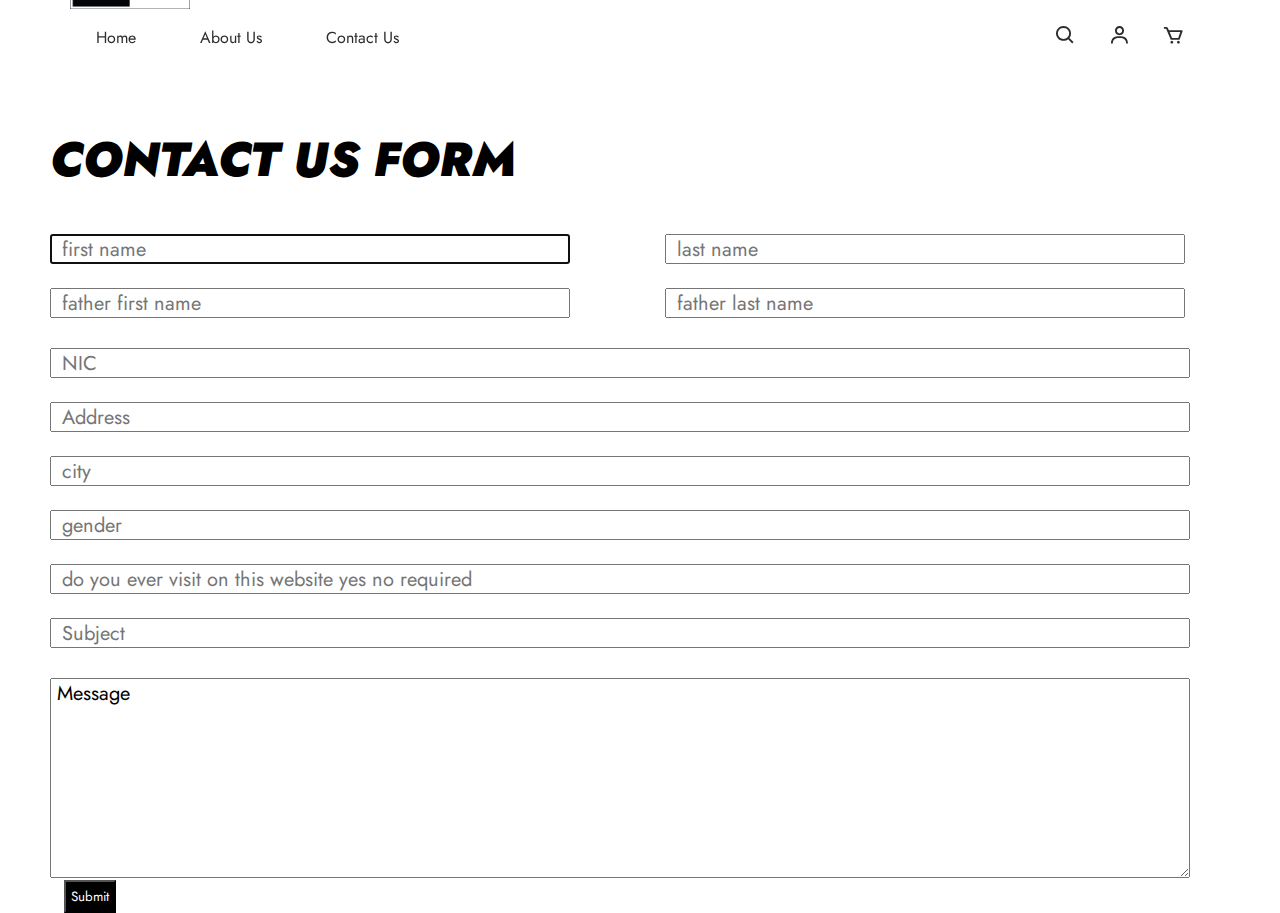
==== commit f8e04ced: "Second Modified" ====
--- a/contactus.html
+++ b/contactus.html
@@ -1,893 +1,414 @@
-<!DOCTYPE html>
-<html lang="en">
-
+<!doctype html>
+
+<html>
 <head>
-    <meta charset="UTF-8" />
-    <meta name="viewport" content="width=device-width, initial-scale=1.0" />
-    <!-- favicon link -->
-    <link rel="shortcut icon" href="./Assets/Imgs/drive-download-20230809T152252Z-001/favicon_io/favicon.ico"
-        type="image/x-icon" />
+	<meta charset="UTF-8">
+    <meta name="viewport" content="width=device-width, initial-scale=1.0">
+    <title>Document</title>
+    <link rel="stylesheet" href="style/dashboard.css">
+    <link rel="shortcut icon" href="./Assets/Imgs/drive-download-20230809T152252Z-001/favicon_io/favicon.ico" type="image/x-icon">
     <!-- CSS File link -->
-    <link rel="stylesheet" href="./style/style.css" />
+    <!-- <link rel="stylesheet" href="./style/style.css" /> -->
     <link rel="preconnect" href="https://fonts.googleapis.com" />
     <link rel="preconnect" href="https://fonts.gstatic.com" crossorigin />
-    <link type="text/css" rel="stylesheet"
-        href="https://cdn01.jotfor.ms/themes/CSS/5e6b428acc8c4e222d1beb91.css?v=3.3.44332&themeRevisionID=63a2351435646363a50e3ee0" />
-    <link type="text/css" rel="stylesheet"
-        href="https://cdn02.jotfor.ms/css/styles/payment/payment_styles.css?3.3.44332" />
-    <link type="text/css" rel="stylesheet"
-        href="https://cdn03.jotfor.ms/css/styles/payment/payment_feature.css?3.3.44332" />
-    <link type="text/css" rel="stylesheet" href="https://cdn01.jotfor.ms/stylebuilder/donationBox.css?v=3.3.44332" />
+    <link rel="stylesheet" href="./style/responsive.css">
     <link
-        href="https://fonts.googleapis.com/css2?family=Jost:ital,wght@0,200;0,300;0,400;0,500;0,700;1,100&display=swap"
-        rel="stylesheet" />
-    <link rel="stylesheet" href="https://cdnjs.cloudflare.com/ajax/libs/font-awesome/6.4.2/css/all.min.css"
-        integrity="sha512-z3gLpd7yknf1YoNbCzqRKc4qyor8gaKU1qmn+CShxbuBusANI9QpRohGBreCFkKxLhei6S9CQXFEbbKuqLg0DA=="
-        crossorigin="anonymous" referrerpolicy="no-referrer" />
-    <link rel="stylesheet" href="https://unpkg.com/boxicons@latest/css/boxicons.min.css" />
-    <title>Contact Us</title>
+    href="https://fonts.googleapis.com/css2?family=Jost:ital,wght@0,200;0,300;0,400;0,500;0,700;1,100&display=swap"
+    rel="stylesheet"
+    />
+    <link rel="stylesheet" href="https://cdnjs.cloudflare.com/ajax/libs/font-awesome/6.4.2/css/all.min.css" integrity="sha512-z3gLpd7yknf1YoNbCzqRKc4qyor8gaKU1qmn+CShxbuBusANI9QpRohGBreCFkKxLhei6S9CQXFEbbKuqLg0DA==" 
+    crossorigin="anonymous"
+    referrerpolicy="no-referrer" />
+    <link rel="stylesheet"
+    href="https://unpkg.com/boxicons@latest/css/boxicons.min.css">
 </head>
+<style>
+ *{margin:0px}
+
+.main
+{
+	width: 100%;
+	height: auto;
+}
+/* Top Header Starting */
+
+.topheader
+{
+	width: 100%;
+	height: 40px;
+	background: #333;
+	box-shadow: 0px 0px 16px 0px;
+        float:left;
+}
+.img1
+{
+	position:absolute;
+	left:1000px;
+	top:7px;
+}
+.img2
+{
+	position:absolute;
+	left:1040px;
+	top:7px;
+}
+.img3
+{
+	position:absolute;
+	left:1077px;
+	top:7px;
+}
+.img4
+{
+	position:absolute;
+	left:1115px;
+	top:7px;
+}
+/* End of Top Header */
+
+ /* Header Starting */
+ 
+.header
+{
+	width:100%;
+	height:190px;
+	float:left;
+}
+.logo
+{
+	width:18%;
+	height:150px;
+	position:absolute;
+	left:70px;
+	float:left;
+}
+.search
+{
+	width:400px;
+	height:50px;
+	font-size:20px;
+	font-family:calibri;
+	position:absolute;
+	left:700px;
+	top:120px;
+	text-indent:12px;
+}
+.button
+{
+	width:90px;
+	height:57px;
+	background:white;
+	font-size:20px;
+	color:white;
+	position:absolute;
+	left:1103px;
+	top:119px;
+	background:black;
+}
+.button:hover
+{
+	border:1px thin blue;
+}
+/* Header Ending */
+ 
+ /* Navbar Starting */
+ 
+ .nav
+{
+	width:100%;
+	height:40px;
+	background:#333;
+    float:left;
+}
+.nav ul
+{
+	list-style-type:none;
+	padding:0px;
+	margin:0px;
+	text-align:center;
+}
+.nav li
+{
+	position:absolute;
+	left:50px;
+	float:left;
+	text-align:center;
+}
+
+
+.nav a
+{
+	text-decoration:none;
+	display:block;
+	width:140px;
+	height:40px;
+	border-style:none inset none inset;
+	border-color:black;
+	border-width:0.10px;
+	color:white;
+	background:#333;
+	font-size:20px;
+	font-family:calibri;
+	text-align:center;
+	line-height:40px;
+	transition:0.5s;
+}
+
+
+.nav a:hover
+{
+	background:aqua;
+}
+
+/* Navbar Ending */
+
+/* Feedback Start */
+
+.feedback
+{
+	width:100%;
+	height:600px;
+	float:left;
+}
+.feedback h1
+{
+	margin-left:50px;
+	margin-top:50px;
+	font-size:48px;
+	font-family:calibri;
+}
+.name
+{
+	width:520px;
+	height:30px;
+	position:relative;
+	top:40px;
+	left:50px;
+	text-indent:10px;
+	font-size:20px;
+}
+.email
+{
+	width:520px;
+	height:30px;
+	position:relative;
+	top:40px;
+	left:140px;
+	text-indent:10px;
+	font-size:20px;
+}
+
+.name01
+{
+	width:520px;
+	height:30px;
+	position:relative;
+	top:40px;
+	left:50px;
+	text-indent:10px;
+	font-size:20px;
+}
+.email02
+{
+	width:520px;
+	height:30px;
+	position:relative;
+	top:40px;
+	left:140px;
+	text-indent:10px;
+	font-size:20px;
+}
+
+.Subject
+{
+	width:1140px;
+	height:30px;
+	position:relative;
+	top:70px;
+	left:50px;
+	text-indent:10px;
+	font-size:20px;
+}
+
+.S2
+{
+	width:1140px;
+	height:30px;
+	position:relative;
+	top:70px;
+	left:50px;
+	bottom:20px;
+	text-indent:10px;
+	font-size:20px;
+}
+
+.S3
+{
+	width:1140px;
+	height:30px;
+	position:relative;
+	top:70px;
+	left:50px;
+	bottom:20px;
+	text-indent:10px;
+	font-size:20px;
+}
+
+.S4
+{
+	width:1140px;
+	height:30px;
+	position:relative;
+	top:70px;
+	left:50px;
+	bottom:20px;
+	text-indent:10px;
+	font-size:20px;
+}
+
+.S5
+{
+	width:1140px;
+	height:30px;
+	position:relative;
+	top:70px;
+	left:50px;
+	bottom:20px;
+	text-indent:10px;
+	font-size:20px;
+}
+
+.S6
+{
+	width:1140px;
+	height:30px;
+	position:relative;
+	top:70px;
+	left:50px;
+	bottom:20px;
+	text-indent:10px;
+	font-size:20px;
+}
+.Message
+{
+	width:1140px;
+	height:200px;
+	position:relative;
+	top:100px;
+	left:50px;
+	font-size:20px;
+}
+.Submit10
+{
+	width:100px;
+	height:50px;
+	position:relative;
+	top:160px;
+	right:1100px;
+	font-size:20px;
+	background:silver;
+}
+h3
+{
+	font-size:50px;
+	font-family:calibri;
+	position:relative;
+	left:400px;
+	top:100px;
+}
+
+/* Feedback End */
+
+
+</style>
 
 <body>
-    <!-- Header Section -->
-    <header>
-        <a href="#" class="logo">
-            <img src="./Assets/Imgs/drive-download-20230809T152252Z-001/Untitled-1 [Recovered].png" alt="Site-logo" />
-        </a>
-        <ul class="navmenu">
-            <li><a href="./Home.html">Home</a></li>
-            <li><a href="#">About Us</a></li>
-            <li><a href="./contactus.html">Contact Us</a></li>
-        </ul>
-        <div class="nav-icon">
-            <a href="#"><i class="bx bx-search"></i></a>
-            <a href="#"><i class="bx bx-user"></i></a>
-            <a href="#"><i class="bx bx-cart"></i></a>
-            <!-- <div class="bx bx-menu" id="menu-icon"></div> -->
-        </div>
-    </header>
-    <!-- Form-section -->
-    <form class="jotform-form" action="https://submit.jotform.com/submit/232235833407453" method="post"
-        name="form_232235833407453" id="232235833407453" accept-charset="utf-8" autocomplete="on">
-        <div role="main" class="form-all">
-            <ul class="form-section page-section">
-                <li id="cid_1" class="form-input-wide" data-type="control_head">
-                    <div class="form-header-group header-large">
-                        <div class="header-text httal htvam">
-                            <h1 id="header_1" class="form-header" data-component="header">
-                                Product Order Form
-                            </h1>
-                            <div id="subHeader_1" class="form-subHeader">
-                                Please make sure to fill in the required fields and submit
-                                this form to complete your order.
-                            </div>
-                        </div>
-                    </div>
-                </li>
-                <li class="form-line card-3col" data-type="control_paypalcomplete" id="id_19" data-payment="true">
-                    <label class="form-label form-label-top" id="label_19" for="input_19">Products</label>
-                    <div id="cid_19" class="form-input-wide" data-layout="full">
-                        <div data-wrapper-react="true">
-                            <div data-wrapper-react="true" class="product-container-wrapper">
-                                <div data-wrapper-react="true">
-                                    <span
-                                        class="form-product-item hover-product-item on_col1 show_image show_option full_img new_ui"
-                                        categories="non-categorized" pid="1001" aria-labelledby="label_19">
-                                        <div data-wrapper-react="true" class="form-product-item-detail new_ui">
-                                            <div class="p_image">
-                                                <div class="image_area form-product-image-with-options">
-                                                    <div style="
-                                position: absolute;
-                                width: 100%;
-                                height: 100%;
-                              ">
-                                                        <img style="
-                                  width: 100%;
-                                  height: 100%;
-                                  object-fit: contain;
-                                " src="./Assets/Imgs/drive-download-20230809T152252Z-001/2.jpg" loading="lazy" />
-                                                    </div>
-                                                </div>
-                                            </div>
-                                            <div for="input_19_1001" class="form-product-container">
-                                                <span data-wrapper-react="true">
-                                                    <div class="title_description">
-                                                        <span class="form-product-name"
-                                                            id="product-name-input_19_1001">Formal Men Lowers</span>
-                                                        <span class="form-product-description"
-                                                            id="product-name-description-input_19_1001">
-                                                        </span>
-                                                    </div>
-                                                    <span class="form-product-details">
-                                                        <b>
-                                                            <span data-wrapper-react="true">$<span
-                                                                    id="input_19_1001_price">1.00</span></span>
-                                                        </b>
-                                                    </span>
-                                                </span>
-                                                <span class="form-sub-label-container" style="vertical-align: top">
-                                                    <label class="form-sub-label" for="input_19_quantity_1001_0"
-                                                        style="min-height: 13px" aria-hidden="false">Quantity</label>
-                                                    <span class="select_cont">
-                                                        <select class="form-dropdown"
-                                                            name="q19_products[special_1001][item_0]"
-                                                            id="input_19_quantity_1001_0" aria-label="Select Quantity">
-                                                            <option value="1">1</option>
-                                                            <option value="2">2</option>
-                                                            <option value="3">3</option>
-                                                            <option value="4">4</option>
-                                                            <option value="5">5</option>
-                                                            <option value="6">6</option>
-                                                            <option value="7">7</option>
-                                                            <option value="8">8</option>
-                                                            <option value="9">9</option>
-                                                            <option value="10">10</option>
-                                                        </select>
-                                                    </span>
-                                                </span>
-                                                <span class="form-sub-label-container" style="vertical-align: top">
-                                                    <label class="form-sub-label" for="input_19_custom_1001_1"
-                                                        style="min-height: 13px" aria-hidden="false">Color</label>
-                                                    <span class="select_cont">
-                                                        <select class="form-dropdown"
-                                                            name="q19_products[special_1001][item_1]"
-                                                            id="input_19_custom_1001_1" aria-label="Select Color">
-                                                            <option value="Green">Green</option>
-                                                            <option value="Blue">Blue</option>
-                                                            <option value="Red">Red</option>
-                                                            <option value="Yellow">Yellow</option>
-                                                            <option value="Magenta">Magenta</option>
-                                                            <option value="Grey">Grey</option>
-                                                        </select>
-                                                    </span>
-                                                </span>
-                                                <span class="form-sub-label-container" style="vertical-align: top">
-                                                    <label class="form-sub-label" for="input_19_custom_1001_2"
-                                                        style="min-height: 13px" aria-hidden="false">Size</label>
-                                                    <span class="select_cont">
-                                                        <select class="form-dropdown"
-                                                            name="q19_products[special_1001][item_2]"
-                                                            id="input_19_custom_1001_2"
-                                                            aria-label="Select T-Shirt Size">
-                                                            <option value="XS">XS</option>
-                                                            <option value="S">S</option>
-                                                            <option value="M">M</option>
-                                                            <option value="L">L</option>
-                                                            <option value="XL">XL</option>
-                                                            <option value="XXL">XXL</option>
-                                                            <option value="XXXL">XXXL</option>
-                                                        </select></span>
-                                                </span>
-                                            </div>
-                                        </div>
-                                    </span>
-                                    <span
-                                        class="form-product-item hover-product-item on_col2 show_image show_option full_img new_ui"
-                                        categories="non-categorized" pid="1002" aria-labelledby="label_19">
-                                        <div data-wrapper-react="true" class="form-product-item-detail new_ui">
-                                            <div class="p_image">
-                                                <div class="image_area form-product-image-with-options">
-                                                    <div style="
-                                position: absolute;
-                                width: 100%;
-                                height: 100%;
-                              ">
-                                                        <img style="
-                                  width: 100%;
-                                  height: 100%;
-                                  object-fit: contain;
-                                " src="./Assets/Imgs/drive-download-20230809T152252Z-001/3.jpg" loading="lazy" />
-                                                    </div>
-                                                </div>
-                                            </div>
-                                            <div for="input_19_1002" class="form-product-container">
-                                                <span data-wrapper-react="true">
-                                                    <div class="title_description">
-                                                        <span class="form-product-name"
-                                                            id="product-name-input_19_1002">Half Running Suit</span>
-                                                        <span class="form-product-description"
-                                                            id="product-name-description-input_19_1002">
-                                                        </span>
-                                                    </div>
-                                                    <span class="form-product-details">
-                                                        <b>
-                                                            <span data-wrapper-react="true">$<span
-                                                                    id="input_19_1002_price">5.00</span>
-                                                            </span>
-                                                        </b>
-                                                    </span>
-                                                </span>
-                                                <span class="form-sub-label-container" style="vertical-align: top">
-                                                    <label class="form-sub-label" for="input_19_quantity_1002_0"
-                                                        style="min-height: 13px" aria-hidden="false">Quantity</label>
-                                                    <span class="select_cont">
-                                                        <select class="form-dropdown"
-                                                            name="q19_products[special_1002][item_0]"
-                                                            id="input_19_quantity_1002_0" aria-label="Select Quantity">
-                                                            <option value="1">1</option>
-                                                            <option value="2">2</option>
-                                                            <option value="3">3</option>
-                                                            <option value="4">4</option>
-                                                            <option value="5">5</option>
-                                                            <option value="6">6</option>
-                                                            <option value="7">7</option>
-                                                            <option value="8">8</option>
-                                                            <option value="9">9</option>
-                                                            <option value="10">10</option>
-                                                        </select>
-                                                    </span>
-                                                </span>
-                                                <span class="form-sub-label-container" style="vertical-align: top">
-                                                    <label class="form-sub-label" for="input_19_custom_1002_1"
-                                                        style="min-height: 13px" aria-hidden="false">Color</label>
-                                                    <span class="select_cont">
-                                                        <select class="form-dropdown"
-                                                            name="q19_products[special_1002][item_1]"
-                                                            id="input_19_custom_1002_1" aria-label="Select Color">
-                                                            <option value="Green">Green</option>
-                                                            <option value="Blue">Blue</option>
-                                                            <option value="Red">Red</option>
-                                                            <option value="Black">Black</option>
-                                                            <option value="Magenta">Magenta</option>
-                                                        </select>
-                                                    </span>
-                                                </span>
-                                                <span class="form-sub-label-container" style="vertical-align: top">
-                                                    <label class="form-sub-label" for="input_19_custom_1002_2"
-                                                        style="min-height: 13px" aria-hidden="false">Size</label>
-                                                    <span class="select_cont">
-                                                        <select class="form-dropdown"
-                                                            name="q19_products[special_1002][item_2]"
-                                                            id="input_19_custom_1002_2"
-                                                            aria-label="Select Sweatshirt Size">
-                                                            <option value="XS">XS</option>
-                                                            <option value="S">S</option>
-                                                            <option value="M">M</option>
-                                                            <option value="L">L</option>
-                                                            <option value="XL">XL</option>
-                                                            <option value="XXL">XXL</option>
-                                                            <option value="XXXL">XXXL</option>
-                                                        </select>
-                                                    </span>
-                                                </span>
-                                            </div>
-                                            <div class="focus_action_button_container">
-                                                <a class="btn-inline-product-delete"> </a>
-                                                <a class="btn-inline-product-settings"> </a>
-                                            </div>
-                                        </div>
-                                    </span>
-                                    <div class="p_item_separator"></div>
-                                    <span
-                                        class="form-product-item hover-product-item on_col3 show_image show_option new_ui"
-                                        categories="non-categorized" pid="1003" aria-labelledby="label_19">
-                                        <div data-wrapper-react="true" class="form-product-item-detail new_ui">
-                                            <div class="p_col">
-                                                <div class="p_checkbox"></div>
-                                            </div>
-                                            <div class="p_image">
-                                                <div class="image_area form-product-image-with-options">
-                                                    <div style="
-                                position: absolute;
-                                width: 100%;
-                                height: 100;
-                              ">
-                                                        <img role="img" style="
-                                  width: 100%;
-                                  height: 100%;
-                                  object-fit: cover;
-                                " src="./Assets/Imgs/drive-download-20230809T152252Z-001/1.jpg" loading="lazy" />
-                                                    </div>
-                                                </div>
-                                            </div>
-                                            <div for="input_19_1003" class="form-product-container">
-                                                <span data-wrapper-react="true">
-                                                    <div class="title_description">
-                                                        <span class="form-product-name"
-                                                            id="product-name-input_19_1003">Half Running Suit</span>
-                                                        <span class="form-product-description"
-                                                            id="product-name-description-input_19_1003"></span>
-                                                    </div>
-                                                    <span class="form-product-details">
-                                                        <b>
-                                                            <span data-wrapper-react="true">$
-                                                                <span id="input_19_1003_price">10.00</span>
-                                                            </span>
-                                                        </b>
-                                                    </span>
-                                                </span>
-                                                <span class="form-sub-label-container" style="vertical-align: top">
-                                                    <label class="form-sub-label" for="input_19_quantity_1003_0"
-                                                        style="min-height: 13px" aria-hidden="false">Quantity</label>
-                                                    <span class="select_cont">
-                                                        <select class="form-dropdown"
-                                                            name="q19_products[special_1003][item_0]"
-                                                            id="input_19_quantity_1003_0" aria-label="Select Quantity">
-                                                            <option value="1">1</option>
-                                                            <option value="2">2</option>
-                                                            <option value="3">3</option>
-                                                            <option value="4">4</option>
-                                                            <option value="5">5</option>
-                                                            <option value="6">6</option>
-                                                            <option value="7">7</option>
-                                                            <option value="8">8</option>
-                                                            <option value="9">9</option>
-                                                            <option value="10">10</option>
-                                                        </select>
-                                                    </span>
-                                                </span>
-                                                <span class="form-sub-label-container" style="vertical-align: top">
-                                                    <label class="form-sub-label" for="input_19_custom_1003_1"
-                                                        style="min-height: 13px" aria-hidden="false">Color</label>
-                                                    <span class="select_cont">
-                                                        <select class="form-dropdown"
-                                                            name="q19_products[special_1003][item_1]"
-                                                            id="input_19_custom_1003_1" aria-label="Select Shoe Size">
-                                                            <option value="Green">Green</option>
-                                                            <option value="Red">Red</option>
-                                                            <option value="Black">Black</option>
-                                                            <option value="White">White</option>
-                                                            <option value="Blue">Blue</option>
-                                                            <option value="Green">Green</option>
-                                                            <option value="Yellow">Yellow</option>
-                                                            <option value="Peach">Peach</option>
-                                                            <option value="Skin">Skin</option>
-                                                            <option value="Off white">Off white</option>
-                                                            <option value="Royal blue">Royal Blue</option>
-                                                        </select>
-                                                    </span></span>
-                                                <span class="form-sub-label-container" style="vertical-align: top">
-                                                    <label class="form-sub-label" for="input_19_custom_1002_2"
-                                                        style="min-height: 13px" aria-hidden="false">Size</label>
-                                                    <span class="select_cont">
-                                                        <select class="form-dropdown"
-                                                            name="q19_products[special_1002][item_2]"
-                                                            id="input_19_custom_1002_2"
-                                                            aria-label="Select Sweatshirt Size">
-                                                            <option value="XS">XS</option>
-                                                            <option value="S">S</option>
-                                                            <option value="M">M</option>
-                                                            <option value="L">L</option>
-                                                            <option value="XL">XL</option>
-                                                            <option value="XXL">XXL</option>
-                                                            <option value="XXXL">XXXL</option>
-                                                        </select>
-                                                    </span>
-                                                </span>
-                                            </div>
-                                            <div class="focus_action_button_container">
-                                                <a class="btn-inline-product-delete"> </a>
-                                                <a class="btn-inline-product-settings"> </a>
-                                            </div>
-                                        </div>
-                                    </span>
-                                    <div class="payment_footer new_ui">
-                                        <div class="total_area">
-                                            <div class="form-payment-total">
-                                                <div id="total-text">Total</div>
-                                                <div class="form-payment-price">
-                                                    <span data-wrapper-react="true">$<span
-                                                            id="payment_total">0.00</span></span>
-                                                </div>
-                                            </div>
-                                        </div>
-                                    </div>
-                                </div>
-                            </div>
-                        </div>
-                    </div>
-                </li>
-                <li class="form-line" data-type="control_fullname" id="id_2">
-                    <label class="form-label form-label-top" id="label_2" for="first_2">Full Name</label>
-                    <div id="cid_2" class="form-input-wide" data-layout="full">
-                        <div data-wrapper-react="true">
-                            <span class="form-sub-label-container" style="vertical-align: top" data-input-type="first">
-                                <input type="text" id="first_2" name="q2_fullName2[first]" class="form-textbox"
-                                    data-defaultvalue="" autocomplete="section-input_2 given-name" size="10" value=""
-                                    data-component="first" aria-labelledby="label_2 sublabel_2_first" />
-                                <label class="form-sub-label" for="first_2" id="sublabel_2_first"
-                                    style="min-height: 13px" aria-hidden="false">First Name</label>
-                            </span>
-                            <span class="form-sub-label-container" style="vertical-align: top" data-input-type="last">
-                                <input type="text" id="last_2" name="q2_fullName2[last]" class="form-textbox"
-                                    data-defaultvalue="" autocomplete="section-input_2 family-name" size="15" value=""
-                                    data-component="last" aria-labelledby="label_2 sublabel_2_last" />
-                                <label class="form-sub-label" for="last_2" id="sublabel_2_last" style="min-height: 13px"
-                                    aria-hidden="false">Last Name</label>
-                            </span>
-                        </div>
-                    </div>
-                </li>
-                <li class="form-line" data-type="control_email" id="id_3">
-                    <label class="form-label form-label-top" id="label_3" for="input_3">
-                        E-mail
-                    </label>
-                    <div id="cid_3" class="form-input-wide" data-layout="half">
-                        <span class="form-sub-label-container" style="vertical-align: top"><input type="email"
-                                id="input_3" name="q3_email3" class="form-textbox validate[Email]" data-defaultvalue=""
-                                style="width: 310px" size="310" value="" placeholder="ex: myname@example.com"
-                                data-component="email" aria-labelledby="label_3 sublabel_input_3" /><label
-                                class="form-sub-label" for="input_3" id="sublabel_input_3" style="min-height: 13px"
-                                aria-hidden="false">example@example.com</label></span>
-                    </div>
-                </li>
-                <li class="form-line" data-type="control_phone" id="id_5">
-                    <label class="form-label form-label-top" id="label_5" for="input_5_full">
-                        Contact Number
-                    </label>
-                    <div id="cid_5" class="form-input-wide" data-layout="half">
-                        <span class="form-sub-label-container" style="vertical-align: top"><input type="tel"
-                                id="input_5_full" name="q5_contactNumber[full]" data-type="mask-number"
-                                class="mask-phone-number form-textbox validate[Fill Mask]" data-defaultvalue=""
-                                autocomplete="section-input_5 tel-national" style="width: 310px" data-masked="true"
-                                value="" placeholder="(000) 000-0000" data-component="phone"
-                                aria-labelledby="label_5" /></span>
-                    </div>
-                </li>
-                <li class="form-line" data-type="control_address" id="id_4">
-                    <label class="form-label form-label-top" id="label_4" for="input_4_addr_line1">
-                        Billing Address
-                    </label>
-                    <div id="cid_4" class="form-input-wide" data-layout="full">
-                        <div summary="" class="form-address-table jsTest-addressField">
-                            <div class="form-address-line-wrapper jsTest-address-line-wrapperField">
-                                <span class="form-address-line form-address-street-line jsTest-address-lineField"><span
-                                        class="form-sub-label-container" style="vertical-align: top"><input type="text"
-                                            id="input_4_addr_line1" name="q4_billingAddress[addr_line1]"
-                                            class="form-textbox form-address-line" data-defaultvalue=""
-                                            autocomplete="section-input_4 address-line1" value=""
-                                            data-component="address_line_1"
-                                            aria-labelledby="label_4 sublabel_4_addr_line1" required="" /><label
-                                            class="form-sub-label" for="input_4_addr_line1" id="sublabel_4_addr_line1"
-                                            style="min-height: 13px" aria-hidden="false">Street
-                                            Address</label></span></span>
-                            </div>
-                            <div class="form-address-line-wrapper jsTest-address-line-wrapperField">
-                                <span class="form-address-line form-address-street-line jsTest-address-lineField"><span
-                                        class="form-sub-label-container" style="vertical-align: top"><input type="text"
-                                            id="input_4_addr_line2" name="q4_billingAddress[addr_line2]"
-                                            class="form-textbox form-address-line" data-defaultvalue=""
-                                            autocomplete="section-input_4 address-line2" value=""
-                                            data-component="address_line_2"
-                                            aria-labelledby="label_4 sublabel_4_addr_line2" /><label
-                                            class="form-sub-label" for="input_4_addr_line2" id="sublabel_4_addr_line2"
-                                            style="min-height: 13px" aria-hidden="false">Street Address Line
-                                            2</label></span></span>
-                            </div>
-                            <div class="form-address-line-wrapper jsTest-address-line-wrapperField">
-                                <span class="form-address-line form-address-city-line jsTest-address-lineField"><span
-                                        class="form-sub-label-container" style="vertical-align: top"><input type="text"
-                                            id="input_4_city" name="q4_billingAddress[city]"
-                                            class="form-textbox form-address-city" data-defaultvalue=""
-                                            autocomplete="section-input_4 address-level2" value="" data-component="city"
-                                            aria-labelledby="label_4 sublabel_4_city" required="" /><label
-                                            class="form-sub-label" for="input_4_city" id="sublabel_4_city"
-                                            style="min-height: 13px" aria-hidden="false">City</label></span></span><span
-                                    class="form-address-line form-address-state-line jsTest-address-lineField"><span
-                                        class="form-sub-label-container" style="vertical-align: top"><input type="text"
-                                            id="input_4_state" name="q4_billingAddress[state]"
-                                            class="form-textbox form-address-state" data-defaultvalue=""
-                                            autocomplete="section-input_4 address-level1" value=""
-                                            data-component="state" aria-labelledby="label_4 sublabel_4_state"
-                                            required="" /><label class="form-sub-label" for="input_4_state"
-                                            id="sublabel_4_state" style="min-height: 13px" aria-hidden="false">State /
-                                            Province</label></span></span>
-                            </div>
-                            <div class="form-address-line-wrapper jsTest-address-line-wrapperField">
-                                <span class="form-address-line form-address-zip-line jsTest-address-lineField"><span
-                                        class="form-sub-label-container" style="vertical-align: top"><input type="text"
-                                            id="input_4_postal" name="q4_billingAddress[postal]"
-                                            class="form-textbox form-address-postal" data-defaultvalue=""
-                                            autocomplete="section-input_4 postal-code" value="" data-component="zip"
-                                            aria-labelledby="label_4 sublabel_4_postal" required="" /><label
-                                            class="form-sub-label" for="input_4_postal" id="sublabel_4_postal"
-                                            style="min-height: 13px" aria-hidden="false">Postal / Zip
-                                            Code</label></span></span><span
-                                    class="form-address-line form-address-country-line jsTest-address-lineField"><span
-                                        class="form-sub-label-container" style="vertical-align: top"><select
-                                            class="form-dropdown form-address-country" name="q4_billingAddress[country]"
-                                            id="input_4_country" data-component="country" required=""
-                                            aria-labelledby="label_4 sublabel_4_country"
-                                            autocomplete="section-input_4 country">
-                                            <option value="">Please Select</option>
-                                            <option value="British Virgin Islands">
-                                                British Virgin Islands
-                                            </option>
-                                            <option value="Isle of Man">Isle of Man</option>
-                                            <option value="US Virgin Islands">
-                                                US Virgin Islands
-                                            </option>
-                                            <option value="Wallis and Futuna">
-                                                Wallis and Futuna
-                                            </option>
-                                            <option value="Western Sahara">Western Sahara</option>
-                                            <option value="Yemen">Yemen</option>
-                                            <option value="Zambia">Zambia</option>
-                                            <option value="Zimbabwe">Zimbabwe</option>
-                                            <option value="other">Other</option>
-                                        </select>
-                                        <label class="form-sub-label" for="input_4_country" id="sublabel_4_country"
-                                            style="min-height: 13px" aria-hidden="false">Country</label>
-                                    </span></span>
-                            </div>
-                        </div>
-                    </div>
-                </li>
-                <li class="form-line" data-type="control_radio" id="id_17">
-                    <label class="form-label form-label-top form-label-auto" id="label_17" for="input_17">
-                        Is shipping address same as billing address?
-                    </label>
-                    <div id="cid_17" class="form-input-wide" data-layout="full">
-                        <div class="form-single-column" role="group" aria-labelledby="label_17" data-component="radio">
-                            <span class="form-radio-item" style="clear: left"><span class="dragger-item"></span><input
-                                    type="radio" aria-describedby="label_17" class="form-radio" id="input_17_0"
-                                    name="q17_isShipping17" value="Yes" /><label id="label_input_17_0"
-                                    for="input_17_0">Yes</label></span><span class="form-radio-item"
-                                style="clear: left"><span class="dragger-item"></span><input type="radio"
-                                    aria-describedby="label_17" class="form-radio" id="input_17_1"
-                                    name="q17_isShipping17" value="No" /><label id="label_input_17_1"
-                                    for="input_17_1">No</label></span>
-                        </div>
-                    </div>
-                </li>
-                <li class="form-line form-field-hidden" style="display: none" data-type="control_address" id="id_10">
-                    <label class="form-label form-label-top" id="label_10" for="input_10_addr_line1">
-                        Shipping Adress
-                    </label>
-                    <div id="cid_10" class="form-input-wide" data-layout="full">
-                        <div summary="" class="form-address-table jsTest-addressField">
-                            <div class="form-address-line-wrapper jsTest-address-line-wrapperField">
-                                <span class="form-address-line form-address-street-line jsTest-address-lineField"><span
-                                        class="form-sub-label-container" style="vertical-align: top"><input type="text"
-                                            id="input_10_addr_line1" name="q10_shippingAdress[addr_line1]"
-                                            class="form-textbox form-address-line" data-defaultvalue=""
-                                            autocomplete="section-input_10 address-line1" value=""
-                                            data-component="address_line_1"
-                                            aria-labelledby="label_10 sublabel_10_addr_line1" required="" /><label
-                                            class="form-sub-label" for="input_10_addr_line1" id="sublabel_10_addr_line1"
-                                            style="min-height: 13px" aria-hidden="false">Street
-                                            Address</label></span></span>
-                            </div>
-                            <div class="form-address-line-wrapper jsTest-address-line-wrapperField">
-                                <span class="form-address-line form-address-street-line jsTest-address-lineField"><span
-                                        class="form-sub-label-container" style="vertical-align: top"><input type="text"
-                                            id="input_10_addr_line2" name="q10_shippingAdress[addr_line2]"
-                                            class="form-textbox form-address-line" data-defaultvalue=""
-                                            autocomplete="section-input_10 address-line2" value=""
-                                            data-component="address_line_2"
-                                            aria-labelledby="label_10 sublabel_10_addr_line2" /><label
-                                            class="form-sub-label" for="input_10_addr_line2" id="sublabel_10_addr_line2"
-                                            style="min-height: 13px" aria-hidden="false">Street Address Line
-                                            2</label></span></span>
-                            </div>
-                            <div class="form-address-line-wrapper jsTest-address-line-wrapperField">
-                                <span class="form-address-line form-address-city-line jsTest-address-lineField"><span
-                                        class="form-sub-label-container" style="vertical-align: top"><input type="text"
-                                            id="input_10_city" name="q10_shippingAdress[city]"
-                                            class="form-textbox form-address-city" data-defaultvalue=""
-                                            autocomplete="section-input_10 address-level2" value=""
-                                            data-component="city" aria-labelledby="label_10 sublabel_10_city"
-                                            required="" /><label class="form-sub-label" for="input_10_city"
-                                            id="sublabel_10_city" style="min-height: 13px"
-                                            aria-hidden="false">City</label></span></span><span
-                                    class="form-address-line form-address-state-line jsTest-address-lineField"><span
-                                        class="form-sub-label-container" style="vertical-align: top"><input type="text"
-                                            id="input_10_state" name="q10_shippingAdress[state]"
-                                            class="form-textbox form-address-state" data-defaultvalue=""
-                                            autocomplete="section-input_10 address-level1" value=""
-                                            data-component="state" aria-labelledby="label_10 sublabel_10_state"
-                                            required="" /><label class="form-sub-label" for="input_10_state"
-                                            id="sublabel_10_state" style="min-height: 13px" aria-hidden="false">State /
-                                            Province</label></span></span>
-                            </div>
-                            <div class="form-address-line-wrapper jsTest-address-line-wrapperField">
-                                <span class="form-address-line form-address-zip-line jsTest-address-lineField"><span
-                                        class="form-sub-label-container" style="vertical-align: top"><input type="text"
-                                            id="input_10_postal" name="q10_shippingAdress[postal]"
-                                            class="form-textbox form-address-postal" data-defaultvalue=""
-                                            autocomplete="section-input_10 postal-code" value="" data-component="zip"
-                                            aria-labelledby="label_10 sublabel_10_postal" required="" /><label
-                                            class="form-sub-label" for="input_10_postal" id="sublabel_10_postal"
-                                            style="min-height: 13px" aria-hidden="false">Postal / Zip
-                                            Code</label></span></span>
-                            </div>
-                        </div>
-                    </div>
-                </li>
-                <li class="form-line" data-type="control_radio" id="id_15">
-                    <label class="form-label form-label-top" id="label_15" for="input_15">
-                        Send Gift?
-                    </label>
-                    <div id="cid_15" class="form-input-wide" data-layout="full">
-                        <div class="form-single-column" role="group" aria-labelledby="label_15" data-component="radio">
-                            <span class="form-radio-item" style="clear: left"><span class="dragger-item"></span><input
-                                    type="radio" aria-describedby="label_15" class="form-radio" id="input_15_0"
-                                    name="q15_sendGift15" value="Yes" /><label id="label_input_15_0"
-                                    for="input_15_0">Yes</label></span><span class="form-radio-item"
-                                style="clear: left"><span class="dragger-item"></span><input type="radio"
-                                    aria-describedby="label_15" class="form-radio" id="input_15_1" name="q15_sendGift15"
-                                    value="No" /><label id="label_input_15_1" for="input_15_1">No</label></span>
-                        </div>
-                    </div>
-                </li>
-                <li class="form-line form-field-hidden" style="display: none" data-type="control_fullname" id="id_11">
-                    <label class="form-label form-label-top" id="label_11" for="first_11">
-                        Recipient's Full Name
-                    </label>
-                    <div id="cid_11" class="form-input-wide" data-layout="full">
-                        <div data-wrapper-react="true">
-                            <span class="form-sub-label-container" style="vertical-align: top"
-                                data-input-type="first"><input type="text" id="first_11"
-                                    name="q11_recipientsFull[first]" class="form-textbox" data-defaultvalue=""
-                                    autocomplete="section-input_11 given-name" size="10" value="" data-component="first"
-                                    aria-labelledby="label_11 sublabel_11_first" /><label class="form-sub-label"
-                                    for="first_11" id="sublabel_11_first" style="min-height: 13px"
-                                    aria-hidden="false">First Name</label></span><span class="form-sub-label-container"
-                                style="vertical-align: top" data-input-type="last"><input type="text" id="last_11"
-                                    name="q11_recipientsFull[last]" class="form-textbox" data-defaultvalue=""
-                                    autocomplete="section-input_11 family-name" size="15" value="" data-component="last"
-                                    aria-labelledby="label_11 sublabel_11_last" /><label class="form-sub-label"
-                                    for="last_11" id="sublabel_11_last" style="min-height: 13px"
-                                    aria-hidden="false">Last Name</label></span>
-                        </div>
-                    </div>
-                </li>
-                <li class="form-line form-field-hidden" style="display: none" data-type="control_textarea" id="id_18">
-                    <label class="form-label form-label-top form-label-auto" id="label_18" for="input_18">
-                        Gift Message
-                    </label>
-                    <div id="cid_18" class="form-input-wide" data-layout="full">
-                        <textarea id="input_18" class="form-textarea" name="q18_giftMessage"
-                            style="width: 648px; height: 163px" data-component="textarea"
-                            aria-labelledby="label_18"></textarea>
-                    </div>
-                </li>
-                <li class="form-line" data-type="control_textarea" id="id_14">
-                    <label class="form-label form-label-top" id="label_14" for="input_14">
-                        Special Instructions
-                    </label>
-                    <div id="cid_14" class="form-input-wide" data-layout="full">
-                        <textarea id="input_14" class="form-textarea" name="q14_specialInstructions"
-                            style="width: 648px; height: 163px" data-component="textarea"
-                            aria-labelledby="label_14"></textarea>
-                    </div>
-                </li>
-                <li class="form-line" data-type="control_button" id="id_33">
-                    <div id="cid_33" class="form-input-wide" data-layout="full">
-                        <div data-align="auto"
-                            class="form-buttons-wrapper form-buttons-auto jsTest-button-wrapperField">
-                            <button id="input_33" type="submit"
-                                class="submit-button jf-form-buttons jsTest-submitField"
-                                data-component="button" data-content="">
-                                Submit
-                            </button>
-                        </div>
-                    </div>
-                </li>
-                <li class="form-line" data-type="control_paymentmethods" id="id_20">
-                    <label class="form-label form-label-top" id="label_20" for="input_20">
-                        Payment Methods
-                    </label>
-                    <div id="cid_20" class="form-input-wide" data-layout="full">
-                        <div class="payment-methods-area">
-                            <div data-wrapper-react="true" class="paypalcomplete-payment-wrapper" data-sandbox="enabled"
-                                data-currency="USD" data-merchantid="" data-auth-only="No" data-show-spb="true"
-                                data-show-card-fields="true">
-                                <div id="paypal-commerce-platform-container">
-                                    <div class="paypal-toggle-buttons">
-                                        <div class="paypal-toggle">
-                                            <div id="paypal-card-fields">
-                                                <div class="payment-method-container" data-id="paypal-card-fields">
-                                                    <input type="radio" class="form-radio" name="paypal-payment-method"
-                                                        data-id="paypal-card-fields" id="paypal-card-fields-input"
-                                                        aria-describedby="label_20" /><label
-                                                        for="paypal-card-fields-input"><span class="CC_ico"></span>Debit
-                                                        or Credit
-                                                        Card</label>
-                                                </div>
-                                            </div>
-                                            <div id="paypal-smart-buttons">
-                                                <div class="payment-method-container" data-id="paypal-smart-buttons">
-                                                    <input type="radio" class="form-radio" name="paypal-payment-method"
-                                                        data-id="paypal-smart-buttons" id="paypal-smart-buttons-input"
-                                                        aria-label="Paypal" aria-describedby="label_20" /><label
-                                                        for="paypal-smart-buttons-input" aria-hidden="true"></label>
-                                                </div>
-                                            </div>
-                                        </div>
-                                    </div>
-                                    <div class="paypal-toggle-content" render-paypal-type="">
-                                        <div class="content-area">
-                                            <div id="paypal-credit-card-fields">
-                                                <div class="paypal-commerce-platform">
-                                                    <div class="paypal-content">
-                                                        <table class="form-address-table payment-form-table"
-                                                            style="border: 0" cellpadding="0" cellspacing="0"
-                                                            role="presentation">
-                                                            <tbody>
-                                                                <tr>
-                                                                    <td width="50%">
-                                                                        <span class="form-sub-label-container"
-                                                                            style="vertical-align: top"><input
-                                                                                type="text" id="19_cc_firstName"
-                                                                                name="q19_products[cc_firstName]"
-                                                                                class="form-textbox cc_firstName"
-                                                                                data-defaultvalue="" size="20" value=""
-                                                                                data-component="cc_firstName"
-                                                                                aria-label="First Name" /><label
-                                                                                class="form-sub-label"
-                                                                                for="19_cc_firstName"
-                                                                                id="sublabel_cc_firstName" style="
-                                            min-height: 13px;
-                                            margin: 0 0 3px 0;
-                                          " aria-hidden="false">First Name</label></span>
-                                                                    </td>
-                                                                    <td width="50%">
-                                                                        <span class="form-sub-label-container"
-                                                                            style="vertical-align: top"><input
-                                                                                type="text" id="19_cc_lastName"
-                                                                                name="q19_products[cc_lastName]"
-                                                                                class="form-textbox cc_lastName"
-                                                                                data-defaultvalue="" size="20" value=""
-                                                                                data-component="cc_lastName"
-                                                                                aria-label="Last Name" /><label
-                                                                                class="form-sub-label"
-                                                                                for="19_cc_lastName"
-                                                                                id="sublabel_cc_lastName" style="
-                                            min-height: 13px;
-                                            margin: 0 0 3px 0;
-                                          " aria-hidden="false">Last Name</label></span>
-                                                                    </td>
-                                                                </tr>
-                                                                <tr class="if_cc_field">
-                                                                    <td width="50%">
-                                                                        <span class="form-sub-label-container"
-                                                                            style="vertical-align: top">
-                                                                            <div
-                                                                                class="form-textbox cc_numberMount cc_number">
-                                                                            </div>
-                                                                            <label class="form-sub-label"
-                                                                                for="19_cc_number"
-                                                                                id="sublabel_cc_number" style="
-                                            min-height: 13px;
-                                            margin: 0 0 3px 0;
-                                          " aria-hidden="false">Credit Card Number</label>
-                                                                        </span>
-                                                                    </td>
-                                                                    <td width="50%">
-                                                                        <span class="form-sub-label-container"
-                                                                            style="vertical-align: top">
-                                                                            <div
-                                                                                class="form-textbox cc_ccvMount cc_ccv">
-                                                                            </div>
-                                                                            <label class="form-sub-label"
-                                                                                for="19_cc_ccv" id="sublabel_cc_ccv"
-                                                                                style="
-                                            min-height: 13px;
-                                            margin: 0 0 3px 0;
-                                          " aria-hidden="false">Security Code</label>
-                                                                        </span>
-                                                                    </td>
-                                                                </tr>
-                                                                <tr>
-                                                                    <td width="50%">
-                                                                        <span class="form-sub-label-container"
-                                                                            style="vertical-align: top">
-                                                                            <div
-                                                                                class="form-textbox cc_cardExpiryMount cc_card_expiry">
-                                                                            </div>
-                                                                            <label class="form-sub-label"
-                                                                                for="19_cc_card_expiry"
-                                                                                id="sublabel_cc_card_expiry" style="
-                                            min-height: 13px;
-                                            margin: 0 0 3px 0;
-                                          " aria-hidden="false">Card Expiration</label>
-                                                                        </span>
-                                                                    </td>
-                                                                    <td width="50%">
-                                                                <tr style="display: none">
-                                                                    <td>
-                                                                        <input id="paypal_complete_dummy"
-                                                                            style="display: none" />
-                                                                    </td>
-                                                                </tr>
-                                                                </td>
-                                                                </tr>
-                                                                <div id="payments-sdk__contingency-lightbox"></div>
-                                                            </tbody>
-                                                        </table>
-                                                    </div>
-                                                </div>
-                                            </div>
-                                            <div id="paypal-spb-area">
-                                                <p>
-                                                    Please click one of the PayPal options to complete
-                                                    payment and <b>submit</b> the form.
-                                                </p>
-                                                <div id="paypal-button-container" style="pointer-events: "></div>
-                                            </div>
-                                        </div>
-                                        <div class="paypal-paylater-messages" style="display: block; padding-top: 12px">
-                                            <div class="message-area"></div>
-                                        </div>
-                                    </div>
-                                </div>
-                            </div>
-                            <input type="hidden" id="input_20_payment_method" name="q20_paymentMethods[payment_method]"
-                                class="" data-defaultvalue="" value="" data-component="payment_method" />
-                        </div>
-                    </div>
-                </li>
-                <li style="display: none">
-                    Should be Empty: <input type="text" name="website" value="" />
-                </li>
-            </ul>
-        </div>
-    </form>
-    <!-- contact section -->
-    <section class="contact">
-        <div class="contact-info">
-            <div class="first-info">
-                <img src="./Assets/Imgs/drive-download-20230809T152252Z-001/logo.png" alt="" />
-                <p>6578 Shahraifaisal karachi,<br />Karachi Pakistan 890765</p>
-                <p>0098092121</p>
-                <p>example@gmail.com</p>
-                <div class="social-icon">
-                    <a href="#"><i class="bx bxl-facebook"></i></a>
-                    <a href="#"><i class="bx bxl-twitter"></i></a>
-                    <a href="#"><i class="bx bxl-instagram"></i></a>
-                    <a href="#"><i class="bx bxl-youtube"></i></a>
-                    <a href="#"><i class="bx bxl-linkedin"></i></a>
-                </div>
-                <div class="second-info">
-                    <h4>Support</h4>
-                    <p>Contact us</p>
-                    <p>About page</p>
-                    <p>Size Guide</p>
-                    <p>Shopping & Resturns</p>
-                    <p>Privacy</p>
-                </div>
-                <div class="third-info">
-                    <h4>Shop</h4>
-                    <p>Men's Shopping</p>
-                    <p>Women's Shopping</p>
-                    <p>Kid's Shopping</p>
-                    <p>Furniture</p>
-                    <p>Discount</p>
-                </div>
-                <div class="fourth-info">
-                    <h4>Company</h4>
-                    <p>About</p>
-                    <p>Blog</p>
-                    <p>Affiliate</p>
-                    <p>Login</p>
-                </div>
-                <div class="five">
-                    <h4>Subscribe</h4>
-                    <p>
-                        Recevice Updates, Hot Deals, Discounts Sent Straight In Your Inbox
-                        Daily
-                    </p>
-                    <p>
-                        Lorem ipsum dolor sit amet, consectetur adipisicing elit. Sunt,
-                        magni?
-                    </p>
-                    <p>
-                        Lorem ipsum dolor sit, amet consectetur adipisicing elit. Maxime,
-                        suscipit!
-                    </p>
-                </div>
-            </div>
-        </div>
-    </section>
-    <!-- footer section -->
-    <footer>
-        <div class="end-text">
-            <p>
-                Copyright &copy; @2023. All Rights Reserved. Design by Saad | Awais
-            </p>
-        </div>
-    </footer>
+<div class="main">
+
+<!-----------Top Header Start---->
+<header>
+	<a href="#" class="logo"><img src="./Assets/Imgs/drive-download-20230809T152252Z-001/Untitled-1 [Recovered].png" alt="Site-logo"></a>
+	<ul class="navmenu">
+		<li><a href="./index.html">Home</a></li>
+		<li><a href="#">About Us</a></li>
+		<li><a href="./contactus.html">Contact Us</a></li>
+	</ul>
+	<div class="nav-icon">
+		<a href="#"><i class='bx bx-search'></i></a>
+		<a href="#"><i class="bx bx-user"></i></a>
+		<a href="#trending"><i class="bx bx-cart"></i></a>
+		<!-- <div class="bx bx-menu" id="menu-icon"></div> -->
+	</div>   
+</header>
+<!-- <div class="topheader"> 
+                       <div class="social">
+                                           <a href="https://www.facebook.com/" title="Facebook"> <img class="img1" src="Images/Fa.png" width="27" height="27" alt="Facebook"/>   </a>
+                                           <a href="https://twitter.com/" title="Twitter"> <img class="img2" src="Images/Twi.png" width="27" height="27" alt="Twitter"/>         </a>
+                                           <a href="https://www.instagram.com/" title="Instgram"> <img class="img3" src="Images/Ins.png" width="27" height="27" alt="Instgram"/> </a>
+<a href="https://www.linkedin.com/" title="Instgram"> <img class="img4" src="Images/lnn.jpg" width="27" height="27" alt="Linkedin"/> </a>									
+                       </div>
+</div> -->
+
+<!-------End of Top Header------> 
+
+<!-----Header Section Start----->
+
+<!-- <div class="header">
+                    <div class="logo"> <img src="Images/iii.jpg" width="257" height="190" alt="Logo"/> </div>
+                    <input type="text" class="search" placeholder="Search"/>  
+                    <Button type="Submit" class="button"/>Search</button>					
+                             
+</div> -->
+
+<!-----Header Section End------>
+
+<!-------NavBar Starting------->
+
+<!-- <div class="nav">
+        <ul> <center>
+			<li><a href="Contact.html"><center><b>  contact us </b> </center>  </a></li>
+			</ul>
+                       
+	</center>	</ul>
+</div>
+ -->
+
+<!--------Navbar Ending-------->
+
+
+<!-----Content Start------>
+
+<div class="feedback">
+         <h1><i><b> CONTACT US FORM </i> </b></h1>
+		<input type="text" class="name" placeholder="first name" required autofocus>
+		 <input type="email" class="email" placeholder="last name" required autofocus>
+		<input type="text" class="name01" placeholder="father first name" required style="margin-top:1.5rem" autofocus>
+		 <input type="email" class="email02" placeholder="father last name" required style="margin-top:1.5rem" autofocus>
+		 
+		 <input type="text" class="Subject" placeholder="NIC" required autofocus>
+		<input type="text" class="S2" placeholder="Address" required style="margin-top:1.5rem" autofocus>
+		<input type="text" class="S3" placeholder="city" required style="margin-top:1.5rem" autofocus>
+		<input type="text" class="S4" placeholder="gender" required style="margin-top:1.5rem" autofocus>
+		<input type="text" class="S5" placeholder="do you ever visit on this website yes no required" required style="margin-top:1.5rem" autofocus>
+		<input type="text" class="S6" placeholder="Subject" required style="margin-top:1.5rem" autofocus>
+		 <Textarea type="message" rows="10" cols="30" class="Message" required> Message </Textarea><br>
+         <button type="button" class="" style="margin-top: 6rem;margin-left: 4rem;"> Submit </button> 
+</div>
+
+<!-----Content End------------>
+
+<!------Footer Start-------->
+
+
+
+
+                    
+</div>
+
+<!------Footer Ending---------->
+
+</div>
 </body>
 
+
 </html>--- a/style/dashboard.css
+++ b/style/dashboard.css
@@ -0,0 +1,57 @@
+*{
+    margin: 0;
+    padding: 0;
+    box-sizing: border-box;
+    scroll-behavior: smooth ;
+    font-family: 'Jost', sans-serif;
+    list-style: none;
+    text-decoration: none;
+}
+/* Header Section */
+header{
+    /* position: fixed; */
+    position: sticky;
+    width: 100%;
+    top: 0;
+    right: 0;
+    z-index: 1000;
+    display: flex;
+    align-items: center;
+    /* background-color: yellowgreen; */
+    justify-content: space-between;
+    padding: 1.5rem 4rem;
+}
+.logo img{
+    max-width: 120px;
+    height: auto;
+    margin-top: 1rem;
+}
+.navmenu{
+    display: flex;
+}
+.navmenu a{
+    color: #2c2c2c;
+    font-size: 1rem;
+    text-transform: capitalize;
+    padding: 1rem 2rem;
+    font-weight: 400;
+    transition: all .42s ease;
+}
+.navmenu a:hover{
+    color: #EE1C47;
+}
+.nav-icon{
+    display: flex;
+    align-items: center;
+}
+.nav-icon i{
+    margin-right: 2rem;
+    color: #2c2c2c;
+    font-size: 1.4rem;
+    font-weight: 400;
+    transition: all .42s ease;
+}
+.nav-icon i:hover{
+    transform: scale(1.1);
+    color:#EE1C47 ;
+}--- a/style/responsive.css
+++ b/style/responsive.css
@@ -0,0 +1,80 @@
+*{
+    margin: 0;
+    padding: 0;
+    box-sizing: border-box;
+}
+.main-1 ul li:hover{
+    border-bottom: 4px solid black;
+    width: 50%;
+    transition: 0.5s;
+}
+button{padding: 0.3rem;background-color: black;color: white;}
+@media only screen and (max-width: 898px) {
+    body {
+      background-color: lightblue;
+    }
+    html{
+        font-size: 0.6rem;
+    }
+    header{background-color: white;}
+  }
+  @media only screen and (max-width: 618px) {
+    body {
+      background-color: lightblue;
+    }
+    html{
+        font-size: 0.6rem;
+    }
+    header{background-color: white;}
+
+    .main-2 .options{padding: 0rem;}
+    
+  }
+  @media only screen and (max-width: 606px) {
+    body {
+      background-color: lightblue;
+    }
+    html{
+        font-size: 0.6rem;
+
+    }
+    button{padding: 0.1rem;}
+    header{background-color: white;}
+    .main-2 .options{padding: 0rem;display: flex;flex-direction: column;}
+    .main-2 .options select, .search{width: 50%;margin-top: 1rem;}
+    
+  }
+  @media only screen and (max-width: 540px) {
+    body {
+      background-color: lightblue;
+    }
+    html{
+        font-size: 0.4rem;
+    }
+    button{padding: 0.1rem;}
+
+    header{background-color: white;}
+
+    .main-2 .options{padding: 0rem;display: flex;flex-direction: column;}
+    .main-2 .options select, .search{width: 50%;margin-top: 1rem;}
+    
+  }
+  
+  @media only screen and (max-width: 364px) {
+    body {
+      background-color: lightblue;
+    }
+    html{
+        font-size: 0.6rem;
+    }
+    .main-1 ul li{padding: 0rem;}
+    .main-1{width: 100%;}
+    .main-1 ul{display: flex;justify-content: center;align-items: center;}
+    .main-2{width: 100%;}
+    .main{display: flex;flex-direction: column;justify-content: center;align-items: center;}
+    button{padding: 0.1rem;}
+
+    header{background-color: white;}
+
+    
+  }